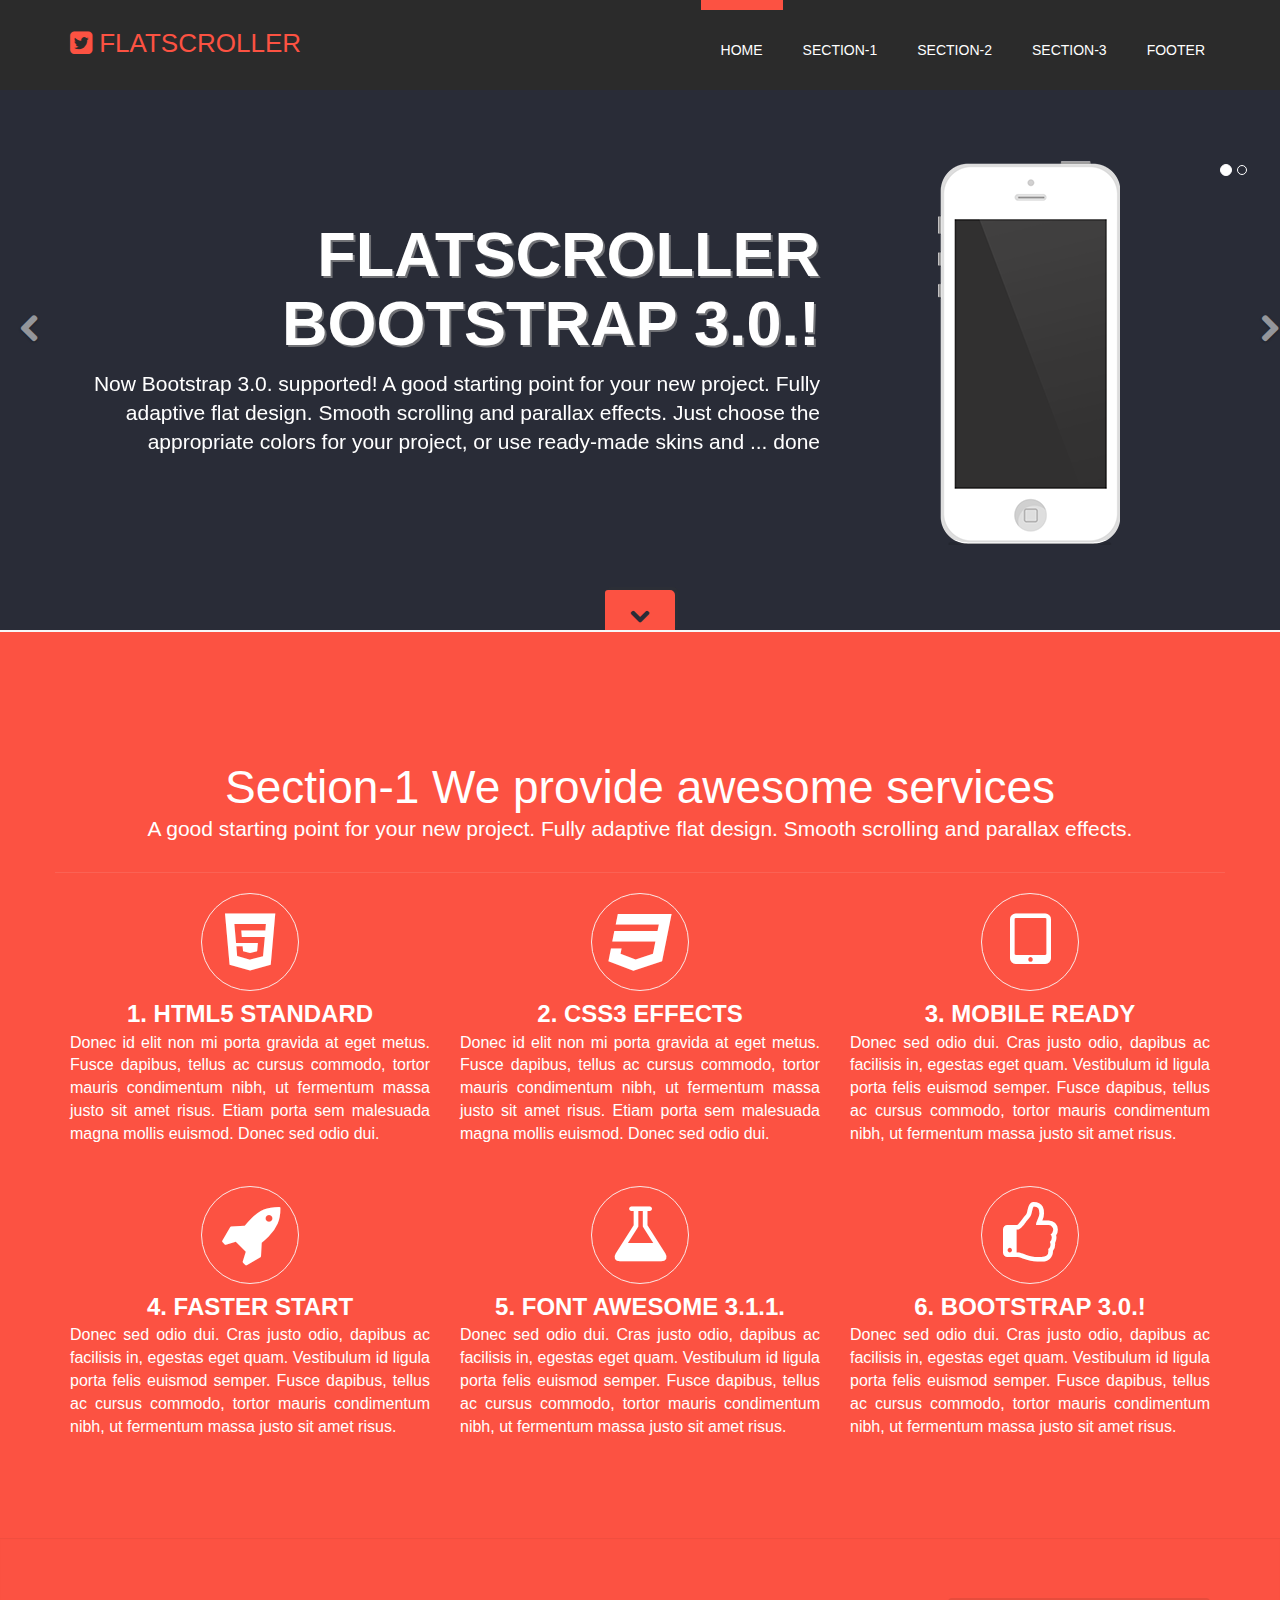
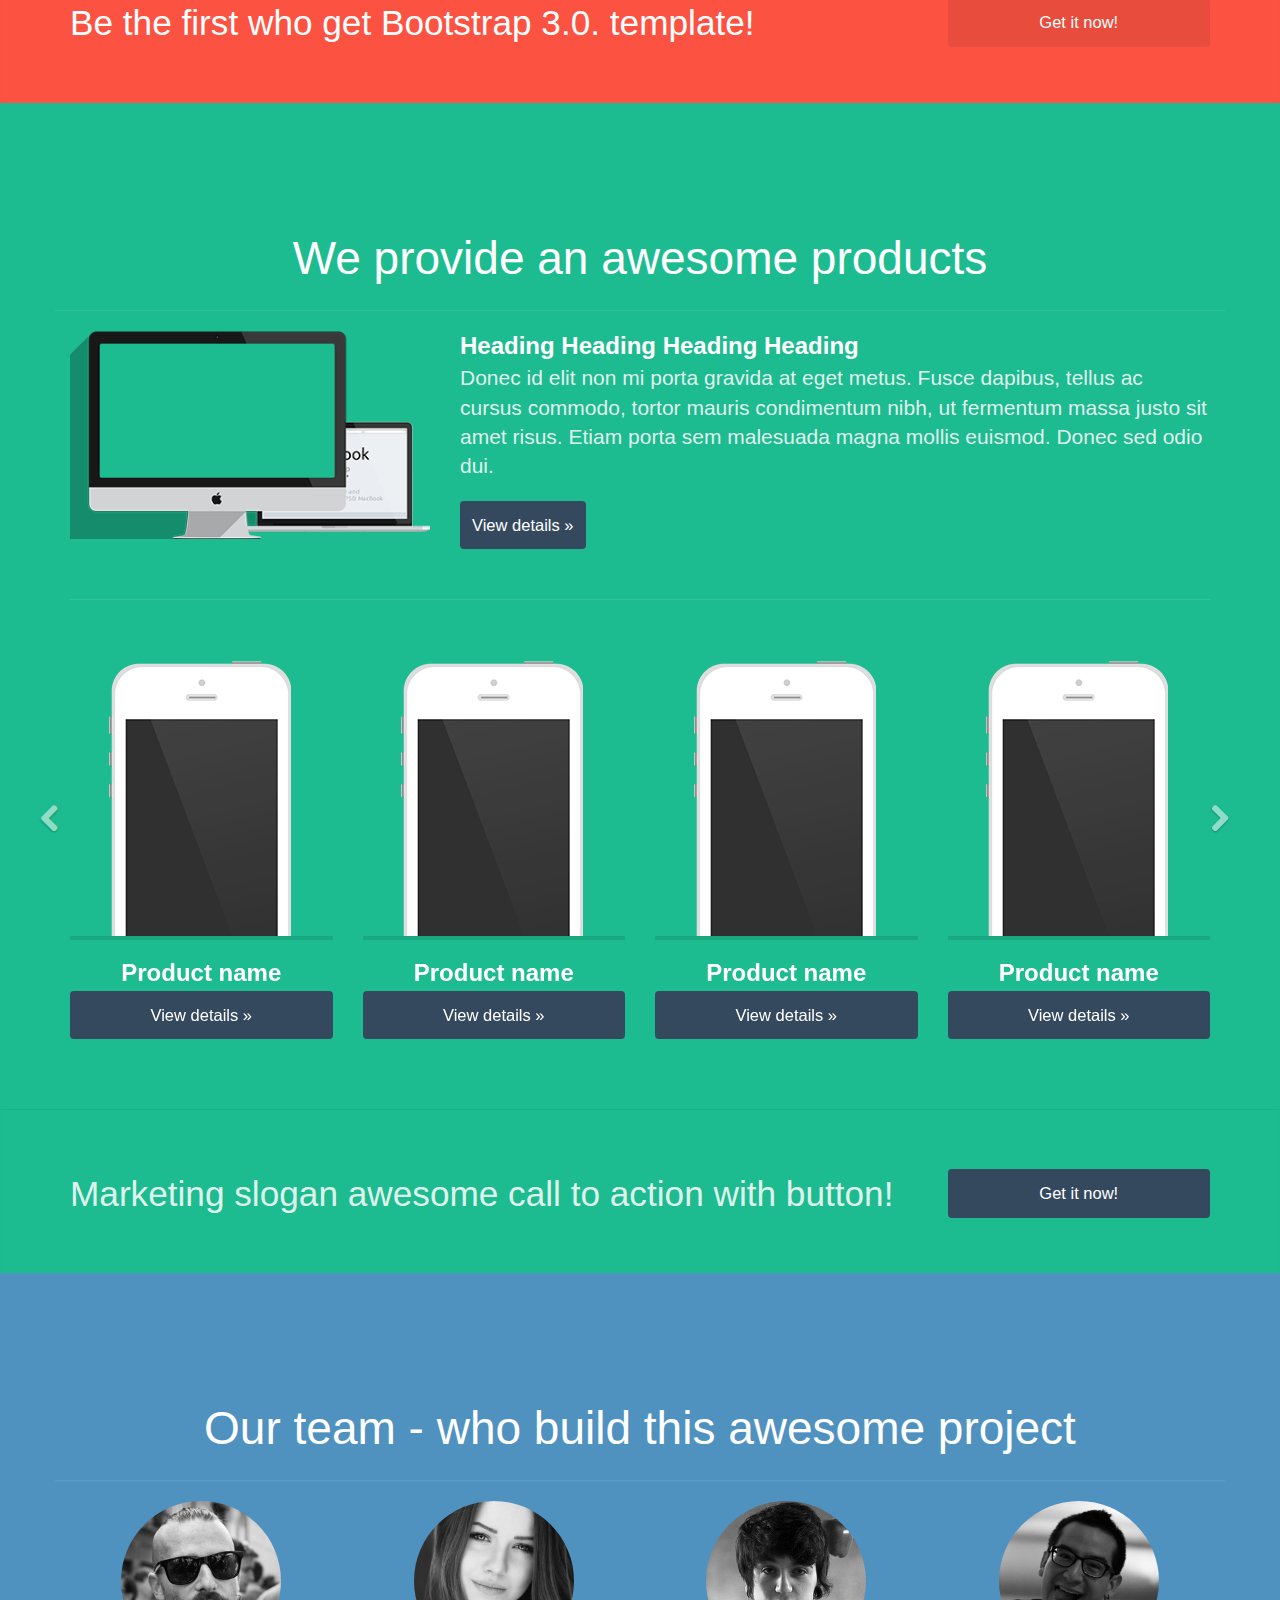
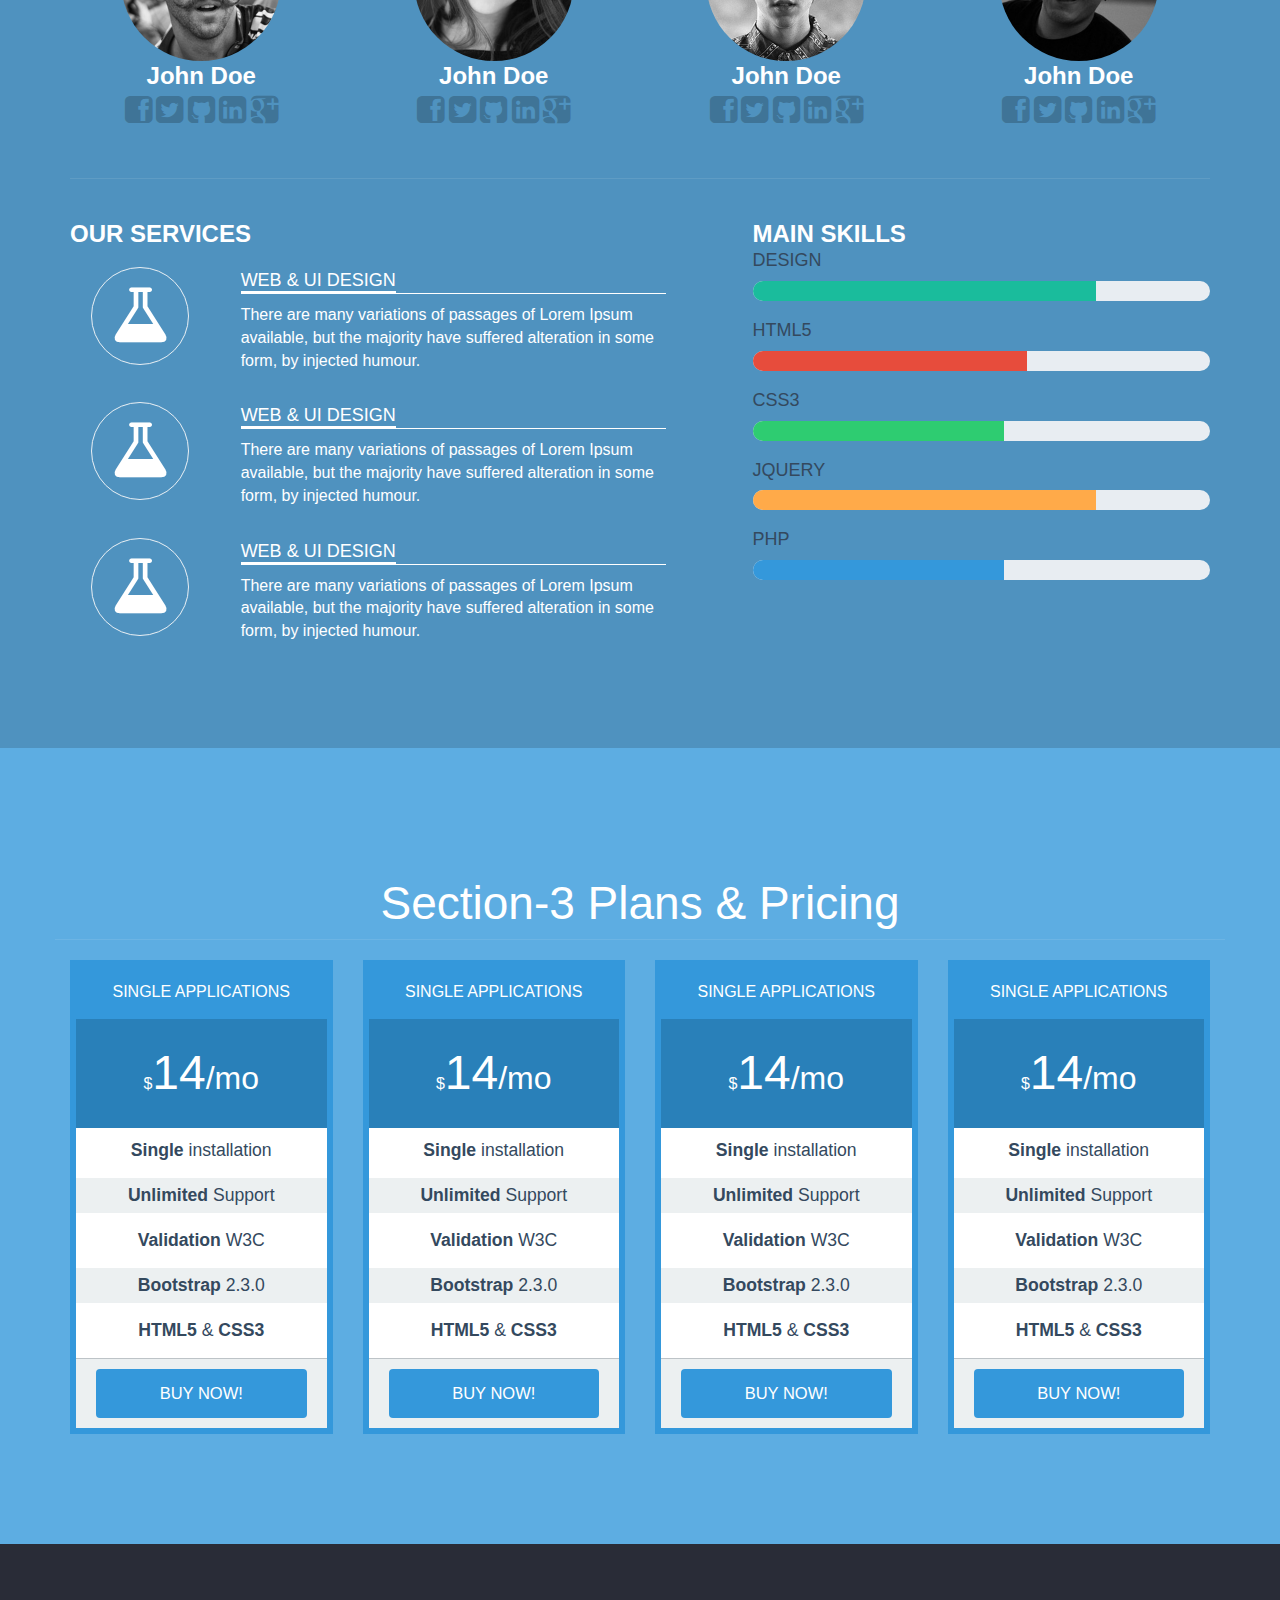
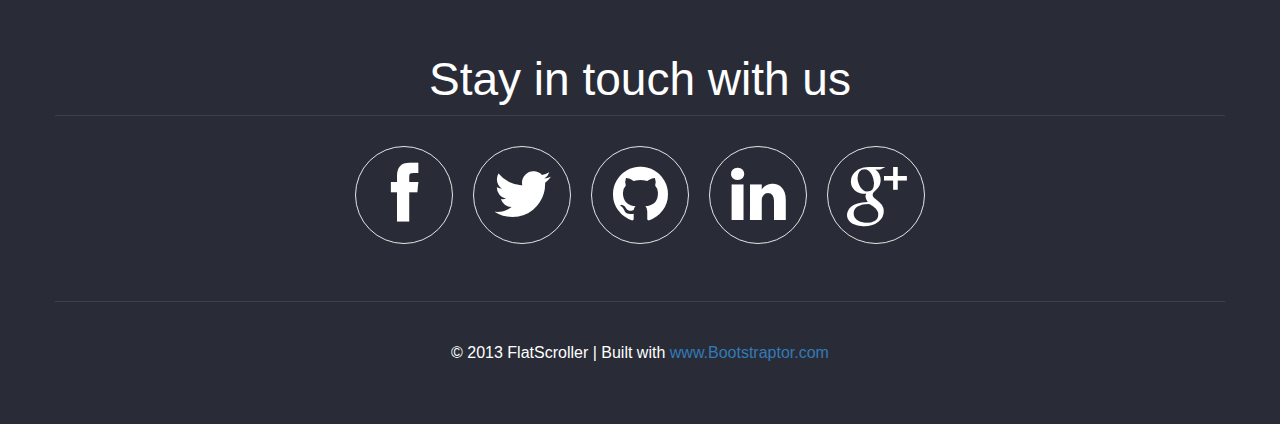
==== index.htm @ 0249b0fb "Initial commit, default FLATSCROLLER theme" ====
<!DOCTYPE html>

<html lang="en">
	<head>
	<meta http-equiv="Content-Type" content="text/html; charset=UTF-8">
    <meta charset="utf-8">
    <title>Base page scroller</title>
    <meta name="viewport" content="width=device-width, initial-scale=1.0">
    <meta name="description" content="">
    <meta name="author" content="">

    <!-- Le styles -->
<!-- Latest compiled and minified CSS BS 3.0. RC1-->
<link href="http://netdna.bootstrapcdn.com/bootstrap/3.0.0/css/bootstrap.min.css" rel="stylesheet">
<link href="assets/css/pricing.css" rel="stylesheet">



<link href="assets/css/font-awesome.min.css" rel="stylesheet"> 
<!--[if lt IE 7]>
	<link href="assets/css/font-awesome-ie7.min.css" rel="stylesheet">
	<![endif]-->
    <!-- Fav and touch icons -->

<link href="assets/css/style.css" rel="stylesheet">

<!-- Le HTML5 shim, for IE6-8 support of HTML5 elements -->
<!--[if lt IE 9]>
      <script src="http://html5shim.googlecode.com/svn/trunk/html5.js" type="text/javascript"></script>
    <![endif]-->
<!-- Le fav and touch icons -->
<link rel="shortcut icon" href="assets/ico/favicon.ico">
<link rel="apple-touch-icon-precomposed" sizes="144x144" href="assets/ico/apple-touch-icon-144-precomposed.png">
<link rel="apple-touch-icon-precomposed" sizes="114x114" href="assets/ico/apple-touch-icon-114-precomposed.png">
<link rel="apple-touch-icon-precomposed" sizes="72x72" href="assets/ico/apple-touch-icon-72-precomposed.png">
<link rel="apple-touch-icon-precomposed" href="assets/ico/apple-touch-icon-57-precomposed.png">

  <body data-spy="scroll" data-target=".top-spy">
   
   <!-- NAV-->
   <nav id="topnav" class="navbar navbar-default navbar-fixed-top" role="navigation">
   <div class="container">
  <!-- Brand and toggle get grouped for better mobile display -->
  <div class="navbar-header">
    <button type="button" class="navbar-toggle" data-toggle="collapse" data-target=".navbar-ex1-collapse">
      <span class="sr-only">Toggle navigation</span>
      <span class="icon-bar"></span>
      <span class="icon-bar"></span>
      <span class="icon-bar"></span>
    </button>
      <a class="navbar-brand" href="#head-top"><i class="icon-twitter-sign icon-x3"></i> FLATSCROLLER</a>
  </div>

  <!-- Collect the nav links, forms, and other content for toggling -->
  <div class="collapse navbar-collapse navbar-ex1-collapse top-spy">
    <ul class="nav navbar-nav navbar-right">
         <li class="active"><a href="#head-top">Home</a></li>
				  <li><a href="#Section-1">Section-1</a></li>
				  <li><a href="#Section-2">Section-2</a></li>
				  <li><a href="#Section-3">Section-3</a></li>
				  <li><a href="#foot-sec">Footer</a></li>
    </ul>
  </div><!-- /.navbar-collapse -->
  </div> <!-- /.container -->
</nav>
	<!-- /NAV -->
<!-- HEADER --> 
 <header id="head-top">
      <!-- Main hero unit for a primary marketing message or call to action -->
      <div class="jumbotron">
	
		<div id="myCarousel" class="carousel slide">
  <ol class="carousel-indicators">
    <li data-target="#myCarousel" data-slide-to="0" class="active"></li>
    <li data-target="#myCarousel" data-slide-to="1"></li>
    
  </ol>
 <div class="container">
  <!-- Carousel items -->
  <div class="carousel-inner">	
    <div class="active item"> 
		
			<div class="row">
				<div class="text-right col-xs-12 col-sm-6 col-md-8 col-lg-8" style="padding-top:40px; ">
					<h1 class="">FLATSCROLLER Bootstrap 3.0.!</h1>
					<p class="lead">
						Now Bootstrap 3.0. supported! A good starting point for your new project. Fully adaptive flat design. Smooth scrolling and parallax effects. Just choose the appropriate colors for your project, or use ready-made skins and ... done
					</p>

				</div>
				<div class="text-center col-xs-12 col-sm-6 col-md-4 col-lg-4">
					<img  src="images/flatphone.png" alt="">
				</div>
			</div>
	</div>
    <div class="item">
				<div class="row">
					<div class="text-center col-xs-12 col-sm-6 col-md-4 col-lg-4">
						<img  src="images/flatphone.png" alt="">
					</div>
					<div class="col-xs-12 col-sm-6 col-md-8 col-lg-8" style="padding-top:40px; ">
						<h1 class="">FLATSCROLLER Bootstrap 3.0.!</h1>
						<p class="lead">
							Now Bootstrap 3.0. supported! Here goes marketing paragraph. A good starting point for your new project. Fully adaptive flat design. Smooth scrolling and parallax effects. Just choose the appropriate colors for your project, or use ready-made skins and ... done
						</p>

					</div>
					
				</div>
			
		</div>
   	</div>
 </div>
  <!-- Carousel nav -->
  <a class="carousel-control left" href="#myCarousel" data-slide="prev"><i class="icon-chevron-left"></i></a>
  <a class="carousel-control right" href="#myCarousel" data-slide="next"><i class="icon-chevron-right"></i></a>

			
		</div>
      </div>
	  
	  <!-- GO BTN WRAPPER-->
	  <div class="gobtnwrapper">
		<a class="gobtn" href="#Section-1"><i class="icon-chevron-down icon-large"></i></a>
	  </div>
	  <!-- /GO BTN WRAPPER-->
	</header>
<!-- / HEADER -->


<!--  SECTION-1 -->  
<section id="Section-1">
	<div class="container">
    <!-- Example row of columns -->
    <div class="row">
		<div class="page-header text-center col-xs-12 col-sm-12 col-md-12 col-lg-12">
			<h3>Section-1 We provide awesome services</h3>
			<p class="lead">
				A good starting point for your new project. Fully adaptive flat design. Smooth scrolling and parallax effects. 
			</p>
		</div> 
	</div>	
	
	<div class="row">
        <div class="text-center box col-xs-12 col-sm-6 col-md-4 col-lg-4">
		<div class="circ-wrap">
			<i class="icon-html5 icon-4x"></i>
		</div>
          <h3>1. HTML5 STANDARD </h3>
          <p class="justify">Donec id elit non mi porta gravida at eget metus. Fusce dapibus, tellus ac cursus commodo, tortor mauris condimentum nibh, ut fermentum massa justo sit amet risus. Etiam porta sem malesuada magna mollis euismod. Donec sed odio dui. </p>
         
        </div>
        <div class="text-center box col-xs-12 col-sm-6 col-md-4 col-lg-4">
			<div class="circ-wrap">
			<i class="icon-css3 icon-4x"></i>
			</div>
          <h3>2. CSS3 EFFECTS</h3>
          <p class="justify">Donec id elit non mi porta gravida at eget metus. Fusce dapibus, tellus ac cursus commodo, tortor mauris condimentum nibh, ut fermentum massa justo sit amet risus. Etiam porta sem malesuada magna mollis euismod. Donec sed odio dui. </p>
         
       </div>
        <div class="text-center box col-xs-12 col-sm-6 col-md-4 col-lg-4">
		<div class="circ-wrap">
			<i class="icon-tablet icon-4x"></i>
			</div>
          <h3>3. MOBILE READY</h3>
          <p class="justify">Donec sed odio dui. Cras justo odio, dapibus ac facilisis in, egestas eget quam. Vestibulum id ligula porta felis euismod semper. Fusce dapibus, tellus ac cursus commodo, tortor mauris condimentum nibh, ut fermentum massa justo sit amet risus.</p>
        
        </div>
	
		<div class="text-center box col-xs-12 col-sm-6 col-md-4 col-lg-4">
		<div class="circ-wrap">
			<i class="icon-rocket icon-4x"></i>
			</div>
          <h3>4. FASTER START</h3>
          <p class="justify">Donec sed odio dui. Cras justo odio, dapibus ac facilisis in, egestas eget quam. Vestibulum id ligula porta felis euismod semper. Fusce dapibus, tellus ac cursus commodo, tortor mauris condimentum nibh, ut fermentum massa justo sit amet risus.</p>
        
        </div>
		<div class="text-center box col-xs-12 col-sm-6 col-md-4 col-lg-4">
		<div class="circ-wrap">
			<i class="icon-beaker icon-4x"></i>
			</div>
          <h3>5. FONT AWESOME 3.1.1.</h3>
          <p class="justify">Donec sed odio dui. Cras justo odio, dapibus ac facilisis in, egestas eget quam. Vestibulum id ligula porta felis euismod semper. Fusce dapibus, tellus ac cursus commodo, tortor mauris condimentum nibh, ut fermentum massa justo sit amet risus.</p>
        
        </div>
		<div class="text-center box col-xs-12 col-sm-6 col-md-4 col-lg-4">
		<div class="circ-wrap">
			<i class="icon-thumbs-up icon-4x"></i>
			</div>
          <h3>6. BOOTSTRAP 3.0.!</h3>
          <p class="justify">Donec sed odio dui. Cras justo odio, dapibus ac facilisis in, egestas eget quam. Vestibulum id ligula porta felis euismod semper. Fusce dapibus, tellus ac cursus commodo, tortor mauris condimentum nibh, ut fermentum massa justo sit amet risus.</p>
        
        </div>
	</div>
	
	</div><!-- / CONTAINER-->
	<div class="well">
		<div class="container">
			<div class="row">
				<div class="col-xs-12 col-sm-9 col-md-9 col-lg-9">
					<p class="lead">
						Be the first who get Bootstrap 3.0. template!
					</p>
					
				</div>
				<div class="text-left col-xs-12 col-sm-3 col-md-3 col-lg-3">
					<a class="btn btn-large btn-block btn-danger" href="http://www.bootstraptor.com">Get it now!</a>
				</div>
			</div>
		</div>
	</div>
</section>

<!-- / SECTION-1 -->

<!-- SECTION-2 -->
<section id="Section-2">
	<div class="container">

   <div class="row">
		<div class="page-header text-center col-xs-12 col-sm-12 col-md-12 col-lg-12">
			<h3>We provide an awesome products</h3>
			<p class="lead">
		</p></div> 
	</div>	
	
      <!-- Example row of columns -->
      <div class="row">
        <div class="text-center col-xs-12 col-sm-6 col-md-4 col-lg-4">
         	<a href="#"><img class="img-responsive" src="images/iMac.png"></a> 
        </div>
		
        <div class="col-xs-12 col-sm-6 col-md-8 col-lg-8">
          <h3>Heading Heading Heading Heading</h3>
          <p class="lead">Donec id elit non mi porta gravida at eget metus. Fusce dapibus, tellus ac cursus commodo, tortor mauris condimentum nibh, ut fermentum massa justo sit amet risus. Etiam porta sem malesuada magna mollis euismod. Donec sed odio dui. </p>
		  <p><a class="btn btn-large btn-default" href="http://www.bootstraptor.com">View details »</a></p>
       </div>
	   
      </div>
	  <hr>
	  <!-- Example row of columns -->
      
<div id="myCarousel2" class="carousel slide">
  <!-- Carousel items -->
  <div class="carousel-inner">
  
  <div class="item active">
  <div class="row text-center">
		<!-- ITEM-->
        <div class="col-xs-6 col-sm-6 col-md-3 col-lg-3">
			<div class="thumbnail product-item">
				<a href="#"><img  src="images/flatphone.png" alt=""></a>
			</div>
			<h3>Product name</h3>
			<p><a class="btn btn-large btn-block btn-default" href="http://www.bootstraptor.com">View details »</a></p>	
        </div>
		<!-- ITEM-->
		
		<!-- ITEM-->
        <div class="col-xs-6 col-sm-6 col-md-3 col-lg-3">
			<div class="thumbnail product-item">
				<a href="#"><img  src="images/flatphone.png" alt=""></a>
			</div>
			<h3>Product name</h3>
			<p><a class="btn btn-large btn-block btn-default" href="http://www.bootstraptor.com">View details »</a></p>	
        </div>
		<!-- ITEM-->
		
		<!-- ITEM-->
        <div class="col-xs-6 col-sm-6 col-md-3 col-lg-3">
			<div class="thumbnail product-item">
				<a href="#"><img  src="images/flatphone.png" alt=""></a>
			</div>
			<h3>Product name</h3>
			<p><a class="btn btn-large btn-block btn-default" href="http://www.bootstraptor.com">View details »</a></p>	
        </div>
		<!-- ITEM-->
		
		<!-- ITEM-->
        <div class="col-xs-6 col-sm-6 col-md-3 col-lg-3">
			<div class="thumbnail product-item">
				<a href="#"><img src="images/flatphone.png" alt="" ></a>
			</div>
			<h3>Product name</h3>
			<p><a class="btn btn-large btn-block btn-default" href="http://www.bootstraptor.com">View details »</a></p>	
        </div>
		<!-- ITEM-->
	</div>
	</div>
	
	<div class="item">
	<div class="row text-center">
		<!-- ITEM-->
        <div class="col-xs-6 col-sm-6 col-md-3 col-lg-3">
			<div class="thumbnail product-item">
				<a href="#"><img src="images/flatphone.png" alt="" ></a>
			</div>
			<h3>Product name</h3>
			<p><a class="btn btn-large btn-block btn-default" href="http://www.bootstraptor.com">View details »</a></p>	
        </div>
		<!-- ITEM-->
		
		<!-- ITEM-->
        <div class="col-xs-6 col-sm-6 col-md-3 col-lg-3">
			<div class="thumbnail product-item">
				<a href="#"><img src="images/flatphone.png" alt="" ></a>
			</div>
			<h3>Product name</h3>
			<p><a class="btn btn-large btn-block btn-default" href="http://www.bootstraptor.com">View details »</a></p>	
        </div>
		<!-- ITEM-->
		
		<!-- ITEM-->
        <div class="col-xs-6 col-sm-6 col-md-3 col-lg-3">
			<div class="thumbnail product-item">
				<a href="#"><img src="images/flatphone.png" alt=""></a>
			</div>
			<h3>Product name</h3>
			<p><a class="btn btn-large btn-block btn-default" href="http://www.bootstraptor.com">View details »</a></p>	
        </div>
		<!-- ITEM-->
		
		<!-- ITEM-->
        <div class="col-xs-6 col-sm-6 col-md-3 col-lg-3">
			<div class="thumbnail product-item">
				<a href="#"><img src="images/flatphone.png" alt=""></a>
			</div>
			<h3>Product name</h3>
			<p><a class="btn btn-large btn-block btn-default" href="http://www.bootstraptor.com">View details »</a></p>	
        </div>
		<!-- ITEM-->
	</div>
	</div>
</div><!-- /INNER-->  
	    <!-- Carousel nav -->
  <a class="carousel-control left" href="#myCarousel2" data-slide="prev"><i class="icon-chevron-left"></i></a>
  <a class="carousel-control right" href="#myCarousel2" data-slide="next"><i class="icon-chevron-right"></i></a>	
</div><!-- CAROUSEL-->
</div>
	  
	<!-- / CONTAINER-->
	<div class="well">
		<div class="container">
			<div class="row">
				<div class="col-xs-12 col-sm-9 col-md-9 col-lg-9">
					<p class="lead">
						Marketing slogan awesome call to action with button!
					</p>
					
				</div>
				<div class="text-left col-xs-12 col-sm-3 col-md-3 col-lg-3">
					<a class="btn btn-large btn-block btn-default" href="http://www.bootstraptor.com">Get it now!</a>
				</div>
			</div>
		</div>
	</div>

 </section> 
 <!-- / SECTION-2 -->

<!-- / SECTION-3 --> 
<section id="Section-3">
	<div class="container">
		<div class="row">
			<div class="page-header text-center col-sm-12 col-lg-12">
				<h3>Our team - who build this awesome project</h3>
				<p class="lead">
			</p></div> 
		</div>	
 
		<div class="row text-center">
			<div class="col-xs-6 col-sm-6 col-md-3 col-lg-3">
				<a href="#"><img src="images/avaone.jpg" width="160" height="160" class="img-circle"></a>
				<h3>John Doe</h3>
			  <p class="text-center social-contacts"> <a href="#"><i class="icon-facebook-sign icon-2x"></i></a> <a href="#"><i class="icon-twitter-sign icon-2x"></i></a> <a href="#"><i class="icon-github-sign icon-2x"></i></a> <a href="#"><i class="icon-linkedin-sign icon-2x"></i></a> <a href="#"><i class="icon-google-plus-sign icon-2x"></i></a></p>
			</div>
			<div class="col-xs-6 col-sm-6 col-md-3 col-lg-3">
				<a href="#"><img src="images/avatwo.jpg" width="160" height="160" class="img-circle"></a>
				<h3>John Doe</h3>
			  <p class="text-center social-contacts"> <a href="#"><i class="icon-facebook-sign icon-2x"></i></a> <a href="#"><i class="icon-twitter-sign icon-2x"></i></a> <a href="#"><i class="icon-github-sign icon-2x"></i></a> <a href="#"><i class="icon-linkedin-sign icon-2x"></i></a> <a href="#"><i class="icon-google-plus-sign icon-2x"></i></a></p>
			</div>
			<div class="col-xs-6 col-sm-6 col-md-3 col-lg-3">
				<a href="#"><img src="images/avathree.jpg" width="160" height="160" class="img-circle"></a>
				<h3>John Doe</h3>
			  <p class="text-center social-contacts"> <a href="#"><i class="icon-facebook-sign icon-2x"></i></a> <a href="#"><i class="icon-twitter-sign icon-2x"></i></a> <a href="#"><i class="icon-github-sign icon-2x"></i></a> <a href="#"><i class="icon-linkedin-sign icon-2x"></i></a> <a href="#"><i class="icon-google-plus-sign icon-2x"></i></a></p>
			</div>
			<div class="col-xs-6 col-sm-6 col-md-3 col-lg-3">
				<a href="#"><img src="images/avafour.jpg" width="160" height="160" class="img-circle"></a>
				<h3>John Doe</h3>
			  <p class="text-center social-contacts"> <a href="#"><i class="icon-facebook-sign icon-2x"></i></a> <a href="#"><i class="icon-twitter-sign icon-2x"></i></a> <a href="#"><i class="icon-github-sign icon-2x"></i></a> <a href="#"><i class="icon-linkedin-sign icon-2x"></i></a> <a href="#"><i class="icon-google-plus-sign icon-2x"></i></a></p>
			</div>
			
		</div>
		<hr>
		
<div class="row">
<!-- SERVICE SIDE-->
<div class="col-xs-12 col-sm-8 col-md-7 col-lg-7 col-lg-7">
	<!-- INNER ROW-->
	
	<h3 class="main-color">OUR SERVICES</h3>
		
	<!-- SERVICE ITEM-->
	<div class="about-box row">
		<div class="col-xs-3 col-sm-3 col-md-3 col-lg-3">
			<div class="circ-wrap">
				<i class="icon-beaker icon-4x"></i>
			</div>
		</div>
		<div class="col-xs-8 col-sm-8 col-md-8 col-lg-8">		
			<h4><span>WEB &amp; UI DESIGN</span></h4>
			
			<p class="">
			There are many variations of passages of Lorem Ipsum available, but the majority have suffered alteration in some form, by injected humour.
			</p>
		</div>
	</div>
	<!--/ SERVICE ITEM-->

		<!-- SERVICE ITEM-->
	<div class="about-box row">
		<div class="col-xs-3 col-sm-3 col-md-3 col-lg-3">
			<div class="circ-wrap">
				<i class="icon-beaker icon-4x"></i>
			</div>
		</div>
		<div class="col-xs-8 col-sm-8 col-md-8 col-lg-8">		
			<h4><span>WEB &amp; UI DESIGN</span></h4>
			
			<p class="">
			There are many variations of passages of Lorem Ipsum available, but the majority have suffered alteration in some form, by injected humour.
			</p>
		</div>
	</div>
	<!--/ SERVICE ITEM-->
	
		<!-- SERVICE ITEM-->
	<div class="about-box row">
		<div class="col-xs-3 col-sm-3 col-md-3 col-lg-3">
			<div class="circ-wrap">
				<i class="icon-beaker icon-4x"></i>
			</div>
		</div>
		<div class="col-xs-8 col-sm-8 col-md-8 col-lg-8">		
			<h4><span>WEB &amp; UI DESIGN</span></h4>
			
			<p class="">
			There are many variations of passages of Lorem Ipsum available, but the majority have suffered alteration in some form, by injected humour.
			</p>
		</div>
	</div>
	<!--/ SERVICE ITEM-->

</div><!--/COL7-->

<!-- SKILLS BAR SIDE-->
<div class="col-xs-12 col-sm-4 col-md-5 col-lg-5">
	
	<h3 class="main-color">MAIN SKILLS</h3>
	<!-- BAR ITEM-->
	<h4>DESIGN</h4>
		<div class="progress">
            <div class="bar" style="width: 75%;"></div>
        </div>
	<!--/ BAR ITEM-->
		
	<!-- BAR ITEM-->
	<h4>HTML5</h4>
		<div class="progress">
            <div class="bar bar-danger" style="width: 60%;"></div>
        </div>
	<!--/ BAR ITEM-->
		
	<!-- BAR ITEM-->
	<h4>CSS3</h4>
		<div class="progress">
            <div class="bar bar-success" style="width: 55%;"></div>
        </div>
	<!--/ BAR ITEM-->
		
	<!-- BAR ITEM-->
		<h4>JQUERY</h4>
		<div class="progress">
            <div class="bar bar-warning" style="width: 75%;"></div>
        </div>
	<!--/ BAR ITEM-->
		
	<!-- BAR ITEM-->
		<h4>PHP</h4>
		<div class="progress">
            <div class="bar bar-info" style="width: 55%;"></div>
        </div>
	<!-- / BAR ITEM-->
	
	</div>
<!--/ SKILLS BAR SIDE-->
</div>
</div><!-- /CONTAINER-->
</section>
<!-- / SECTION-3 --> 
 
 <!-- SECTION-4 -->
<section id="Section-4">
<div class="container">
   <div class="row">
		<div class="page-header text-center col-sm-12 col-lg-12">
			<h3>Section-3 Plans &amp; Pricing</h3>
		</div> 
	</div>	
	
  
	  
	  <div class="row">
	  
		<!--  STANDART PRICE ITEM  -->
			<div class="col-xs-12 col-sm-6 col-md-3 col-lg-3">
				<div class="pricing-table blue"><!-- BODY BOX-->
					<div class="pricing-table-header"><!-- HEADER BOX-->
						<span class="heading">Single applications</span>
						<span class="price-value">$<span>14</span><span class="mo">/mo</span></span>		   
					</div><!--/ BODY BOX-->
						
				<div class="pricing-table-space"></div><!-- CONTENT BOX-->
				<div class="pricing-table-features">
					<p> <strong>Single</strong> installation</p>
					<p><strong> Unlimited </strong> Support</p>
					<p><strong>Validation</strong> W3C</p>
					<p><strong>Bootstrap</strong> 2.3.0</p>
					<p><strong>HTML5</strong> &amp; <strong> CSS3</strong></p>
				</div><!-- /  CONTENT BOX-->
						
					<div class="pricing-table-sign-up"><!-- BUTTON BOX-->
						<a href="#" class="btn btn-large btn-block btn-info">BUY NOW!</a>
					</div><!-- BUTTON BOX-->
						
				</div><!--/ BODY BOX-->
			</div><!--  COL3  -->
			<!--  STANDART PRICE ITEM  -->
			<!--  STANDART PRICE ITEM  -->
			<div class="col-xs-12 col-sm-6 col-md-3 col-lg-3">
				<div class="pricing-table blue"><!-- BODY BOX-->
					<div class="pricing-table-header"><!-- HEADER BOX-->
									
						<span class="heading">Single applications</span>
						<span class="price-value">$<span>14</span><span class="mo">/mo</span></span>
								   
					</div><!--/ BODY BOX-->
						
				<div class="pricing-table-space"></div><!-- CONTENT BOX-->
				<div class="pricing-table-features">
					<p> <strong>Single</strong> installation</p>
					<p><strong> Unlimited </strong> Support</p>
					<p><strong>Validation</strong> W3C</p>
					<p><strong>Bootstrap</strong> 2.3.0</p>
					<p><strong>HTML5</strong> &amp; <strong> CSS3</strong></p>
				</div><!-- /  CONTENT BOX-->
						
				<div class="pricing-table-sign-up"><!-- BUTTON BOX-->
					<a href="#" class="btn btn-large btn-block btn-info">BUY NOW!</a>
				</div><!-- BUTTON BOX-->
						
				</div><!--/ BODY BOX-->
			</div><!--  COL3  -->
			<!--  STANDART PRICE ITEM  -->
			<!--  STANDART PRICE ITEM  -->
			<div class="col-xs-12 col-sm-6 col-md-3 col-lg-3">
			<div class="pricing-table blue"><!-- BODY BOX-->
				<div class="pricing-table-header"><!-- HEADER BOX-->
								
					<span class="heading">Single applications</span>
					<span class="price-value">$<span>14</span><span class="mo">/mo</span></span>
							   
				</div><!--/ BODY BOX-->
						
				<div class="pricing-table-space"></div><!-- CONTENT BOX-->
				<div class="pricing-table-features">
					<p> <strong>Single</strong> installation</p>
					<p><strong> Unlimited </strong> Support</p>
					<p><strong>Validation</strong> W3C</p>
					<p><strong>Bootstrap</strong> 2.3.0</p>
					<p><strong>HTML5</strong> &amp; <strong> CSS3</strong></p>
				</div><!-- /  CONTENT BOX-->
						
				<div class="pricing-table-sign-up"><!-- BUTTON BOX-->
					<a href="#" class="btn btn-large btn-block btn-info">BUY NOW!</a>
				</div><!-- BUTTON BOX-->
					
			</div><!--/ BODY BOX-->
			</div><!--  COL3  -->
			<!--  STANDART PRICE ITEM  -->
			
			<!--  STANDART PRICE ITEM  -->
			<div class="col-xs-12 col-sm-6 col-md-3 col-lg-3">
			<div class="pricing-table blue"><!-- BODY BOX-->
			<div class="pricing-table-header"><!-- HEADER BOX-->
							
			<span class="heading">Single applications</span>
			<span class="price-value">$<span>14</span><span class="mo">/mo</span></span>
						   
			</div><!--/ BODY BOX-->
					
			<div class="pricing-table-space"></div><!-- CONTENT BOX-->
			<div class="pricing-table-features">
			<p> <strong>Single</strong> installation</p>
			<p><strong> Unlimited </strong> Support</p>
			<p><strong>Validation</strong> W3C</p>
			<p><strong>Bootstrap</strong> 2.3.0</p>
			<p><strong>HTML5</strong> &amp; <strong> CSS3</strong></p>
			</div><!-- /  CONTENT BOX-->
					
			<div class="pricing-table-sign-up"><!-- BUTTON BOX-->
			<a href="#" class="btn btn-large btn-block btn-info">BUY NOW!</a>
			</div><!-- BUTTON BOX-->
					
			</div><!--/ BODY BOX-->
			</div><!--  COL3  -->
			<!--  STANDART PRICE ITEM  -->
	  </div>
	</div><!-- / CONTAINER-->
</section> 
 <!-- / SECTION-4 -->
 

      
<!-- FOOTER -->
<footer id="foot-sec">
	<div class="container">

			
			<div class="row">
				<div class="page-header text-center col-sm-12 col-lg-12">
					<h3 class="">Stay in touch with us</h3>
					
				</div>
				<hr>
			</div>
			<div class="row">
				<div class="col-12 col-lg-12 text-center">
					<div style="display:inline-block">
						<div class="circ-wrap">
							<a href="http://www.bootstraptor.com"><i class="icon-facebook icon-4x"></i></a>
						</div>
						<div class="circ-wrap">
							<a href="http://www.bootstraptor.com"><i class="icon-twitter icon-4x"></i></a>
						</div>					
						<div class="circ-wrap">
							<a href="http://www.bootstraptor.com"><i class="icon-github icon-4x"></i></a>
						</div>					
						<div class="circ-wrap">
							<a href="http://www.bootstraptor.com"><i class="icon-linkedin icon-4x"></i></a>
						</div>					
						
						<div class="circ-wrap">
							<a href="http://www.bootstraptor.com"><i class="icon-google-plus icon-4x"></i></a>
						</div>
					</div>
				</div>
			</div>
			
			<div class="row">
			<hr>
				<div class="text-center col-sm-12 col-lg-12">
						<p>© 2013 FlatScroller | Built with <a href="http://www.bootstraptor.com">www.Bootstraptor.com</a></p>
				</div>
			</div>
	</div>
</footer>
<!-- / FOOTER -->
   

    <!-- Le javascript
    ================================================== -->
    <!-- Placed at the end of the document so the pages load faster -->
    <script src="assets/js/jquery.js" type="text/javascript"></script> 
<!-- Latest compiled and minified JavaScript -->
<script src="http://netdna.bootstrapcdn.com/bootstrap/3.0.0/js/bootstrap.min.js"></script>


<script src="assets/js/jquery.parallax-1.1.3.js" type="text/javascript" ></script>
<script src="assets/js/jquery.localscroll-1.2.7-min.js" type="text/javascript" ></script>
<script src="assets/js/jquery.scrollTo-1.4.6-min.js" type="text/javascript" ></script>
<!-- PAGE CUSTOM SCROLLER -->
<script type="text/javascript" src="assets/js/jquery.nicescroll.min.js"></script>

<!-- SMOOTH SECTIONS SCROLL + PARALLAX PLUGIN -->
<script>
//http://www.ianlunn.co.uk/plugins/jquery-parallax/
jQuery(document).ready(function(){
	jQuery('#topnav').localScroll(3000);
	jQuery('.gobtnwrapper').localScroll(3000);
	
	//.parallax(xPosition, speedFactor, outerHeight) options:
	//xPosition - Horizontal position of the element
	//inertia - speed to move relative to vertical scroll. Example: 0.1 is one tenth the speed of scrolling, 2 is twice the speed of scrolling
	//outerHeight (true/false) - Whether or not jQuery should use it's outerHeight option to determine when a section is in the viewport
	jQuery('.well').parallax("50%", 0.1);
	//jQuery('#section-2').parallax("50%", 0.1);
	//jQuery('#section-3').parallax("50%", 0.1);

})
</script>

<!-- NICE Scroll plugin -->
<script>
//scroll bar custom
	jQuery(document).ready(
  function() {  
    jQuery("html").niceScroll({cursorcolor:"#ffffff"});
  }
);
</script>

<script>
//hide menu after click on mobile
jQuery('.navbar .nav > li > a').click(function(){
		jQuery('.navbar-collapse.navbar-ex1-collapse.in').removeClass('in').addClass('collapse').css('height', '0');

		});
</script>


<script>
	jQuery('.carousel').carousel({
  interval: 7000
})
</script>

</body>
</html>
---- assets/css/pricing.css ----
/*****************************************
Bootstrap responsive pricing tables v.1.0. 
http://www.sitediscount.ru
ArtLabs
2013
*****************************************/


/*********************** GLOBAL STYLES **********************/


* {
-moz-box-sizing: border-box;
-webkit-box-sizing: border-box;
box-sizing: border-box;
}

/**************************** PRICE BOX BODY **************************/
.pricing-table {

text-align:center;
font-weight:400;
border:6px solid #1ABC9C;
margin-bottom:30px;
background:#fff;

-webkit-transition: all 0.2s ease-in-out;
-moz-transition: all 0.2s ease-in-out;
-o-transition: all 0.2s ease-in-out;
-ms-transition: all 0.2s ease-in-out;
transition: all 0.2s ease-in-out;
}

.pricing-table:hover{
-moz-box-shadow: 0 2px 8px 0 rgba(0,0,0,.5);
-webkit-box-shadow: 0 2px 8px 0 rgba(0,0,0,.5);
box-shadow: 0 2px 8px 0 rgba(0,0,0,.5);
}



/******************************** ROUND CORENERS ************************/

.rounded{
	-webkit-border-radius: 7px;
	-moz-border-radius: 7px;
	border-radius: 7px;
}

/******************************** COLORS BODY *************************/
.pricing-table.green {

text-align:center;
font-weight:400;
border:6px solid #2ECC71;
}

.pricing-table.red {

text-align:center;
font-weight:400;
border:6px solid #E74C3C;
}

.pricing-table.orange {

text-align:center;
font-weight:400;
border:6px solid #F39C12;
}

.pricing-table.dark-blue {

text-align:center;
font-weight:400;
border:6px solid #34495E;
}

.pricing-table.blue {

text-align:center;
font-weight:400;
border:6px solid #3498DB;
}

/********************************** BOX CONTENT ************************/
.pricing-table-sign-up {
	border-top:1px solid #BDC3C7;
	padding:10px 20px;
	text-align:center;
	background:#ECF0F1;
}

.pricing-table-features p {
	
	padding:5px 20px;
	text-align:center;
}
.pricing-table-features p:nth-child(2n){
	background:#ECF0F1;
}

.pricing-table-features, .pricing-table-space{
	background:#fff;
}

.pricing-table p{
		padding:5px;
		margin-top:5px;
		font-size:110%;
		font-weight:400;
		background:#fff;
	}
	.pricing-table p strong{
		font-weight:600;
	}
	
	
/********************************* BOX HEADER ********************************/
	.pricing-table .pricing-table-header {
	color:#fff;
	background: #1ABC9C;
	padding:0px;
}

	.pricing-table-header .heading{
	display:inline-block;
	width:100%;
	padding:15px 0px;
	text-transform:uppercase;
	
}

/**************************** COLOR BOX HEDER ***************************/
	
	.pricing-table.orange .heading{
		background: #F39C12;
	}
	
	.pricing-table.green .heading{
		background: #2ECC71;
	}
	
	.pricing-table.red .heading{
	background: #E74C3C;
	}
	
	.pricing-table.dark-blue .heading{
	background: #34495E;
	}
	
	.pricing-table.blue .heading{
	background: #3498DB;
	}


.pricing-table .pricing-table-header .price-value{
	background: #16A085;

}

.pricing-table.red .pricing-table-header .price-value{
	background: #C0392B;

}

.pricing-table.orange .pricing-table-header .price-value{
	background: #D35400;

}
.pricing-table.green .pricing-table-header .price-value{
	background: #27AE60;

}

.pricing-table.dark-blue .pricing-table-header .price-value{
	background: #2C3E50;

}

.pricing-table.blue .pricing-table-header .price-value{
	background: #2980B9;

}

.pricing-table-header .price-value {
	display:inline-block;
	width:100%;
	padding:20px 0px;
	background: #1ABC9C;
}

.pricing-table-header .price-value span{
	font-size:300%;
}
.pricing-table-header .price-value span.mo{
	font-size:200%;
}

/****************************** HEADINGS AND BUTTONS STYLES**********************/
body{
	color:#34495E;
}
h1 {
  font-size: 32px;
  font-weight: 900; 
  text-transform:uppercase;
  }

h2 {
  font-size: 26px;
  font-weight: 700;
  margin-bottom: 2px; }

h3 {
  font-size: 24px;
  font-weight: 700;
  margin-bottom: 4px;
  margin-top: 2px; }

h4 {
  font-size: 18px;
  font-weight: 500;
  margin-top: 4px; }

h5 {
  font-size: 16px;
  font-weight: 500;
  text-transform: uppercase; }

h6 {
  font-size: 13px;
  font-weight: 500;
  text-transform: uppercase; }
  
 
/******************************* ALTERNATIVE BOOTSTRAP FLAT BUTTON STYLES **************************/

	.btn {
	  border: none;
	  background: #34495e;
	  color: white;
	  font-size: 16.5px;
	  text-decoration: none;
	  text-shadow: none;
	  -webkit-box-shadow: none;
	  -moz-box-shadow: none;
	  box-shadow: none;
	  -webkit-transition: 0.25s;
	  -moz-transition: 0.25s;
	  -o-transition: 0.25s;
	  transition: 0.25s;
	  -webkit-backface-visibility: hidden; 
	  
	  }
	  
  .btn:hover, .btn:focus {
    background-color: #4e6d8d;
    color: white;
    -webkit-transition: 0.25s;
    -moz-transition: 0.25s;
    -o-transition: 0.25s;
    transition: 0.25s;
    -webkit-backface-visibility: hidden; 
	}
	
  .btn:active, .btn.active {
    background-color: #2c3e50;
    color: rgba(255, 255, 255, 0.75);
    -webkit-box-shadow: none;
    -moz-box-shadow: none;
    box-shadow: none; 
	}
	
 
  .btn.btn-large {
    padding-bottom: 12px;
    padding-top: 13px; 
	
	}
  .btn.btn-primary {
    background-color: #1abc9c; 
	}
    .btn.btn-primary:hover, .btn.btn-primary:focus {
      background-color: #2fe2bf; 
	  }
    .btn.btn-primary:active, .btn.btn-primary.active {
      background-color: #16a085; 
	  }
	  
  .btn.btn-info {
    background-color: #3498db; 
	}
    .btn.btn-info:hover, .btn.btn-info:focus {
      background-color: #5dade2; 
	  }
    .btn.btn-info:active, .btn.btn-info.active {
      background-color: #2383c4; 
	  }
	  
  .btn.btn-danger {
    background-color: #e74c3c; 
	}
    .btn.btn-danger:hover, .btn.btn-danger:focus {
      background-color: #ec7063; 
	  }
    .btn.btn-danger:active, .btn.btn-danger.active {
      background-color: #dc2d1b; 
	  }
	  
  .btn.btn-success {
    background-color: #2ecc71; 
	}
    .btn.btn-success:hover, .btn.btn-success:focus {
      background-color: #55d98d; 
	  }
    .btn.btn-success:active, .btn.btn-success.active {
      background-color: #27ad60; 
	  }
	  
  .btn.btn-warning {
    background-color: #f1c40f; 
	}
    .btn.btn-warning:hover, .btn.btn-warning:focus {
      background-color: #f4d03f; 
	  }
    .btn.btn-warning:active, .btn.btn-warning.active {
      background-color: #cea70c; 
	  }
	  
/************************************************************/
---- assets/css/style.css ----
/* global styles
===========================*/
      body {
        padding-top: 60px;
        padding-bottom: 0px;
		background:#F7F7F7;
		font-size:16px;
      }
	  
	  header{
		padding-top:50px;
	  }
	  section {
		position:relative;
		padding-top:70px;
		padding-bottom:80px;
		width:100%;
		min-width:100%;
		margin-top:-5px;
	  }
	  
	  .page-header{
		padding-top:20px;
	  }
	  
	  
	  	.justify{
		text-align:justify;
	}
	

	/* HEADER
	============================*/
	   
	  #head-top {
	  position:relative;
		background:#292C37;
		padding-top:0px;
		padding-bottom:0px;
		margin-top:-60px;
		display:inline-block;
		width:100%;
		height:100%;
		overflow:hidden;
		min-height:630px;
	  }
	  
	  #head-top .jumbotron{
		background:none;
		min-height:300px;
		color:#ffffff;
		-webkit-border-radius:0px;
		-moz-border-radius:0px;
		border-radius:0px;
		padding-top:160px;
	}
	#head-top .jumbotron h1{
	text-shadow: 2px 2px 0px rgba(150, 150, 150, 0.65);
	
	}
	
	.gobtnwrapper{
		position:absolute;
		bottom:0px;
		right:0px;
		left:0px;
		display:block;
		width:100%;
		height:40px;
		text-align:center;
	}
	.gobtn{
		display:inline-block;
		width:70px;
		height:40px;
		background:#fc5242;
		-webkit-box-sizing:border-box;
		-moz-box-sizing:border-box;
		box-sizing:border-box;
		-webkit-box-shadow: 3px -3px 0px rgba(50, 50, 50, 0.25);
		-moz-box-shadow:    3px -3px 0px rgba(50, 50, 50, 0.25);
		box-shadow:         3px -3px 0px rgba(50, 50, 50, 0.25);
		-moz-border-radius-topleft: 3px;
		-webkit-border-top-left-radius: 3px;
		 border-top-left-radius: 3px;
		-moz-border-radius-topright: 5px;
		-webkit-border-top-right-radius: 5px;
		border-top-right-radius: 5px;
		padding-top:15px;
		
	}
	.gobtn i{
		color:#292C37;
	}
	.gobtn:hover{
		opacity:0.9;
		text-decoration:none;
	}
	
	
	  /* SECTIONS
	  ===========================*/
	  
	#Section-1{
	background:#fc5242;
	color:#fff;
	}
	  
	  #Section-2{
		background:#1dbb90;
		color:#fff;
	  }
	  
	  .well{
		border:none;
		-webkit-border-radius: 0px;
		-moz-border-radius: 0px;
		border-radius: 0px;
	  }
	  #Section-1 .well{
		/*background-color:#34495e;*/
		background:url(../../images/bgredtwo.png) 0% 0% fixed repeat;
		color:#fff;
		margin-bottom:-100px;
		margin-top:60px;
		padding-top:60px;
		padding-bottom:60px;

	  }
	  .well .lead{
		font-size:220%;
	  }
	  #Section-2 .well{
		background:url(../../images/bgredtwo.png) 0% 0% fixed repeat;
		margin-bottom:-100px;
		margin-top:60px;
		padding-top:60px;
		padding-bottom:60px;
	  }
	  #Section-3{
		background:#4F92BF;
	  } 
	  #Section-3 h2,
	  #Section-3 h3{
		color:#fff;
		
	  }  
	  
	  #Section-4{
		background:#5dade2;
	  } 
	  #Section-4 h2,
	  #Section-4 h3{
		color:#fff;
		
	  }
	  
	hr{
		margin:40px 0px;
	}
	hr, 
	.page-header {
		border-color:rgba(250,250,250, 0.1)
	  }
	   
	  #Section-2 p{
		color:rgba(250,250,250, 0.9);
	  }
	  #Section-2 h3 {
		
	  }

	  .page-header h2,
	  .page-header h3{
		font-weight:100;
		font-size:46px;
		line-height:46px;
	  }
	  
	  .box{
		margin-bottom:30px;
	  }
	  .about-box {
		margin-bottom:20px;
		margin-top:20px;
		color:#fff;
	  }
	  
	  .about-box h3,
	  .about-box h4{
		border-bottom:1px solid #fff;
	  }
	  .about-box h3 span,
	  .about-box h4 span{
		border-bottom:2px solid #fff;
		display:inline-block;
	  }
	  
	  /* FOOTER
	  ================================*/
	    footer{
		display:inline-block;
		width:100%;
		min-width:100%;
		padding-top:50px;
		padding-bottom:50px;
		min-height:200px;
		background:#292C37;
		color:#fff;
	  }
	  
	  footer .circ-wrap{
		float:left;
		margin:10px;

		
	  }
	   footer .circ-wrap a{
			color:#fff;
	   }
	   
	   footer .circ-wrap a:hover{
			text-decoration:none;
	   }
	   
	  /* NAVIGATION 
	  =============================== */
	.navbar .nav > li > a {
		float: none;
		padding: 30px 20px 30px;
		color: #fff;
		text-decoration: none;
		text-shadow: none;
		font-size:14px;
		font-wight:bold;
		text-transform:uppercase;
		border-top: 10px solid transparent;
	}
	.navbar-default .navbar-nav>li>a:hover{
		color:rgba(250,250,250, .7);
	}
	.navbar .nav > .active > a, 
	.navbar .nav > .active > a:hover, 
	.navbar .nav > .active > a:focus {
		color: #fff;
		text-decoration: none;
		background: none;
		border-top: 10px solid #fc5242;
		-webkit-box-shadow:  none;
			-moz-box-shadow:   none;
				box-shadow:  none;
	}
	.navbar .navbar-brand {
		padding: 30px 15px 30px 15px;
		color:#fc5242;
		text-shadow:none;
		font-size:26px;
		font-weight:100;
		margin-right:30px;
		max-width:300px;
	}

	.navbar {
		-webkit-box-shadow: 0 3px 0px rgba(0, 0, 0, 0.1);
			-moz-box-shadow: 0 3px 0px rgba(0, 0, 0, 0.1);
					box-shadow:0 3px 0px rgba(0, 0, 0, 0.1);
	}

	.navbar {
		min-height: 60px;
		padding-right: 20px;
		padding-left: 20px;
		background: #2b2b2b;
		background-image: none;
		background-repeat: repeat-x;
		border: none;
		-webkit-border-radius: 0px;
		-moz-border-radius: 0px;
		border-radius: 0px;
		filter: none;
		-webkit-box-shadow: none;
			-moz-box-shadow: none;
				box-shadow: none;
	}
	
	/* ICONS WRAPERS
	===========================*/
	.circ-wrap{
		width: 98px;
		height: 98px;
		margin: 0 auto 10px;
		line-height: 95px;
		text-align: center;
		border: 1px solid rgba(250,250,250,.9);
		border-radius: 50px;
		padding-top:15px;
		-webkit-box-sizing:border-box;
		-moz-box-sizing:border-box;
		box-sizing:border-box;
	}
	

	/* Carousel
	==============================*/
	
	.carousel-indicators{
		top:0px;
		left:95%;;
	}
	.carousel-control {
		position: absolute;
		top: 0%;
		width: 40px;
		height: 100%;
		font-size: 30px;
		padding-top:10px;
		font-weight: 100;
		line-height: 30px;
		color: #ffffff;
		text-align: center;
		background: none;
		border: none;
		-webkit-border-radius: 0px;
		-moz-border-radius: 0px;
		border-radius: 0px;

	}
	.carousel-control i{
		position: absolute;
		top: 40%;
		z-index: 5;
		display: inline-block;
	}
	.carousel-control.right {
		left: auto;
		-moz-border-radius-topleft: 5px;
		-webkit-border-top-left-radius: 5px;
		 border-top-left-radius: 5px;
		-moz-border-radius-bottomleft: 5px;
		-webkit-border-bottom-left-radius: 5px;
		border-bottom-left-radius: 5px;
		background:none;
	}

	.carousel-control.left {

		right: auto;
		-moz-border-radius-topright: 5px;
		-webkit-border-top-right-radius: 5px;
		border-top-right-radius: 5px;
		-moz-border-radius-bottomright: 5px;
		-webkit-border-bottom-right-radius: 5px;
		border-bottom-right-radius: 5px;
		background:none;
	}
	
	#myCarousel2 .carousel-control.left {
		right: auto;
		left:-50px;
	}
	#myCarousel2 .carousel-control.right {
		left: auto;
		right:-20px;
	}
	
	/* add new to change BS 3.0. latest styles **/
		.carousel-indicators {
			position: absolute;
			bottom: 10px;
			height:20px;
			z-index: 15;
			width: 20%;
			padding-left: 0;
			margin-left: -110px;
			text-align: center;
			list-style: none;
		}
		
	/* TEAM
	==============================*/
	.social-contacts a i{
		text-decoration:none;
		color:#3F7497;
	}
	.social-contacts a i:hover{

		color:#335E7C;
		text-decoration:none;
		transition: all ease-in-out 0.3s;
		-webkit-transition: all ease-in-out 0.3s;
		-moz-transition: all ease-in-out 0.3s;
	}
	.social-contacts a:hover{
		text-decoration:none;
	}
	
	/* PRODUCTS
	==============================*/
	.thumbnail.product-item{
		border-top:0px;
		border-left:0px;
		border-right:0px;
		overflow:hidden;
		max-height:300px;
		padding-top:20px;
		background:none;
		border-bottom:4px solid rgba(0,0,0, 0.1);
		-moz-box-shadow:none;
		box-shadow:none;
		-webkit-box-sizing:border-box;
			-moz-box-sizing:border-box;
				box-sizing:border-box;
		-webkit-border-radius:0px;
			-moz-border-radius:0px;
				border-radius:0px;
	}
	
	
	/* BUTTONS 
	=============================*/
	.btn {
	  border: none;
	  background: #34495e;
	  color: white;
	  font-size: 16.5px;
	  text-decoration: none;
	  text-shadow: none;
	  -webkit-box-shadow: none;
	  -moz-box-shadow: none;
	  box-shadow: none;
	  -webkit-transition: 0.25s;
	  -moz-transition: 0.25s;
	  -o-transition: 0.25s;
	  transition: 0.25s;
	  -webkit-backface-visibility: hidden; 
	}
	
  .btn:hover, 
  .btn:focus {
    background-color: #4e6d8d;
    color: white;
    -webkit-transition: 0.25s;
    -moz-transition: 0.25s;
    -o-transition: 0.25s;
    transition: 0.25s;
    -webkit-backface-visibility: hidden; 
	}
  .btn:active, .btn.active {
		background-color: #2c3e50;
		color: rgba(255, 255, 255, 0.75);
		-webkit-box-shadow: none;
		-moz-box-shadow: none;
		box-shadow: none; 
	}
  .btn.disabled, 
  .btn[disabled] {
		background-color: #95a5a6;
		color: white; 
	}
	
  .btn.btn-large {
		padding-bottom: 12px;
		padding-top: 13px; 
	}
  .btn.btn-primary {
		background-color: #1abc9c; 
	}
    .btn.btn-primary:hover, 
	.btn.btn-primary:focus {
      background-color: #2fe2bf; 
	}
    .btn.btn-primary:active, 
	.btn.btn-primary.active {
      background-color: #16a085;
	 }
	.btn.btn-info {
		background-color: #3498db; 
	}
    .btn.btn-info:hover, 
	.btn.btn-info:focus {
      background-color: #5dade2; 
	 }
    .btn.btn-info:active, 
	.btn.btn-info.active {
      background-color: #2383c4; 
	}
  .btn.btn-danger {
		background-color: #e74c3c; 
	}
    .btn.btn-danger:hover, 
	.btn.btn-danger:focus {
      background-color: #ec7063; 
	}
    .btn.btn-danger:active, 
	.btn.btn-danger.active {
      background-color: #dc2d1b; 
	}
  .btn.btn-success {
    background-color: #2ecc71; 
	}
    .btn.btn-success:hover, 
	.btn.btn-success:focus {
      background-color: #55d98d; 
	 }
    .btn.btn-success:active, 
	.btn.btn-success.active {
      background-color: #27ad60; 
	}
  .btn.btn-warning {
		background-color: #FFAA49; 
	}
    .btn.btn-warning:hover, 
	.btn.btn-warning:focus {
      background-color: #f4d03f; 
	}
    .btn.btn-warning:active, 
	.btn.btn-warning.active {
      background-color: #cea70c; 
	 }
	 
	 /* Progress bars
	 ================================*/
	 .progress, 
	 .ui-slider {
		  background: #e8edf2;
		  border-radius: 32px;
		  height: 20px;
		  -webkit-box-shadow: none;
		  -moz-box-shadow: none;
		  box-shadow: none;
		  filter: progid:DXImageTransform.Microsoft.gradient(enabled = false); 
  }
  .progress .bar{
	height:20px;
  }
  .progress .bar, 
  .ui-slider .bar {
		background: #1abc9c;
		-webkit-box-shadow: none !important;
		-moz-box-shadow: none !important;
		box-shadow: none !important;
		filter: progid:DXImageTransform.Microsoft.gradient(enabled = false); 
	}
  .progress .bar-success, 
  .ui-slider .bar-success {
		background-color: #2ecc71;
		filter: progid:DXImageTransform.Microsoft.gradient(enabled = false); 
	}
  .progress .bar-warning, 
  .ui-slider .bar-warning {
		background-color: #FFAA49;
		filter: progid:DXImageTransform.Microsoft.gradient(enabled = false); 
	}
  .progress .bar-danger, .ui-slider .bar-danger {
		background-color: #e74c3c;
		filter: progid:DXImageTransform.Microsoft.gradient(enabled = false); 
	}
  .progress .bar-info, .ui-slider .bar-info {
		background-color: #3498db;
		filter: progid:DXImageTransform.Microsoft.gradient(enabled = false); 
	}
	
	.navbar .btn-navbar {
		float: right;
		padding: 20px 20px;
		margin:0px;
		color: #ffffff;
		text-shadow: 0 -1px 0 rgba(0, 0, 0, 0.25);
		background-color: #292425;
		background-image: none;
		border-color: none;
		filter: none;
		-webkit-box-shadow: none;
			-moz-box-shadow: none;
				box-shadow: none;
		-webkit-border-radius:0px;
			-moz-border-radius:0px;
				border-radius:0px;
	}
	
	/* @media width
	====================================*/
	@media (max-width: 979px){
			.navbar-fixed-top .navbar-inner, .navbar-fixed-bottom .navbar-inner {
			padding-bottom: 0px;
			padding-top: 0px;
		}
		.navbar-fixed-top, .navbar-fixed-bottom {
			position: fixed !important;
		}
	
.navbar .nav > li > a  {
 padding:30px 10px;
}
.jumbotron h1 {
font-size: 40px;
}
.carousel-control{
	top:0%;
}
.carousel-control.left {
	left: -10px;
	z-index:1020;
}

.carousel-control.right {
	right: 5px;
	z-index:1020;
}

	#head-top {
		min-height: auto;
	}

}

	@media (max-width: 767px){
		body {
			padding-right: 0px;
			padding-left: 0px;
		}
		.container{
			padding-right: 20px;
			padding-left: 20px;
		}
		
		.navbar-inverse .navbar-inner {
			min-height: 30px;
		}
		
		.navbar .navbar-brand {
			padding: 15px 0px 10px;
		}
		.navbar .navbar-brand{
			margin-left:20px;
			font-size:20px;
			text-align:left;
			margin-left:-20px;
		}
		.navbar .nav > li > a {
			float: none;
			padding: 15px 20px 15px;
			-webkit-border-radius:0px;
				-moz-border-radius:0px;
					border-radius:0px;
		}
		
		/* FIX FONT SIZE AND jumbotron padding in HEADER FOR MOBILE DEVICES 07/16/2013 */
		#head-top .jumbotron {
			padding-right:0px;
			padding-left:0px;
			padding-top:100px;
			padding-bottom:15px;
		}
		
		#head-top .jumbotron h1{
			font-size:24px;
			text-align:center;
		}
		#head-top .jumbotron .lead{
			font-size:16px;
			text-align:center;
		}
		

		/* END: FIX HEADER FOR MOBILE DEVICES 07/16/2013 */
		
		.page-header h3 {
			font-weight: 100;
			font-size: 32px;
			line-height: 34px;
		}

	}
	
	@media (max-width:767px) {
	
		/* CIRCULE ICONS FIX SIXE FOR MOBILES */
		.circ-wrap {
			width: 58px;
			height: 58px;
			line-height: 30px;
		}
		.icon-4x {
			font-size: 2em;
		}
		#myCarousel2 .carousel-control.left {
		right: auto;
		left:-40px;
	}
	#myCarousel2 .carousel-control.right {
		left: auto;
		right:-20px;
	}
	

	}
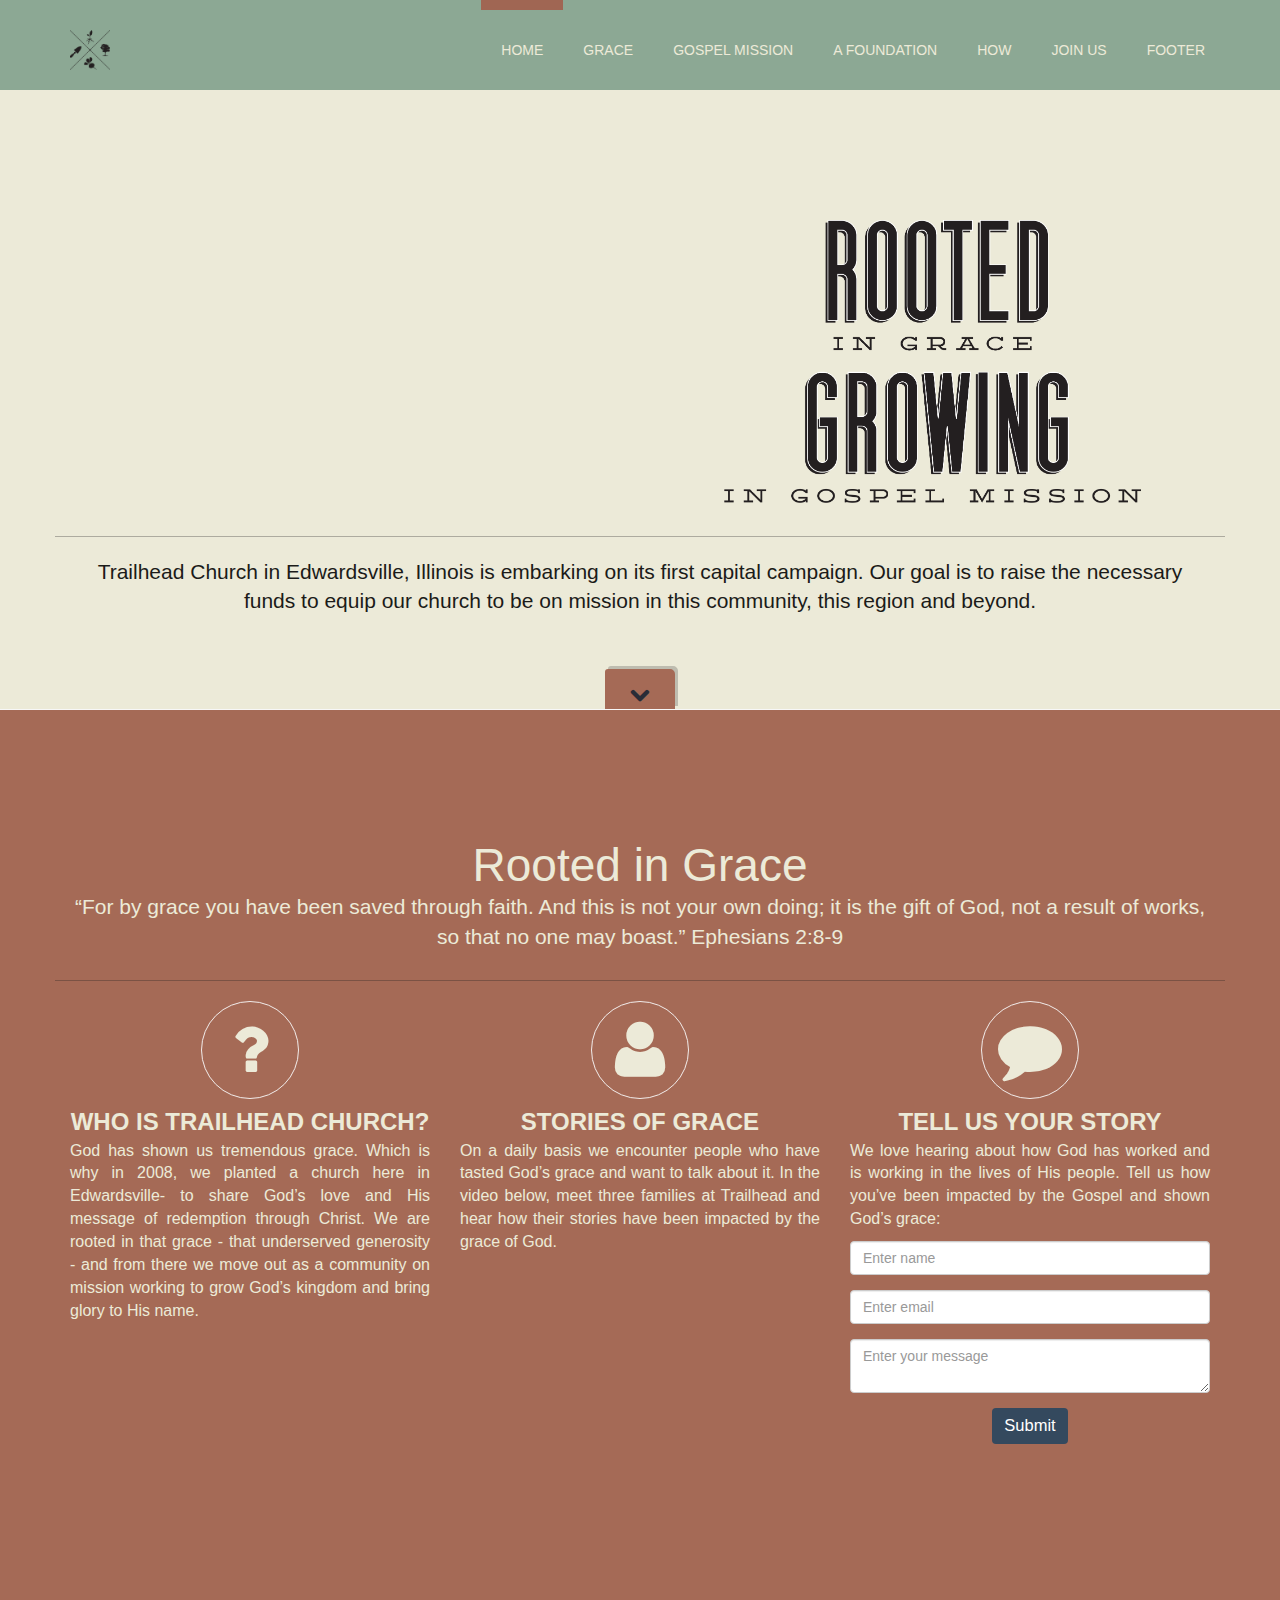
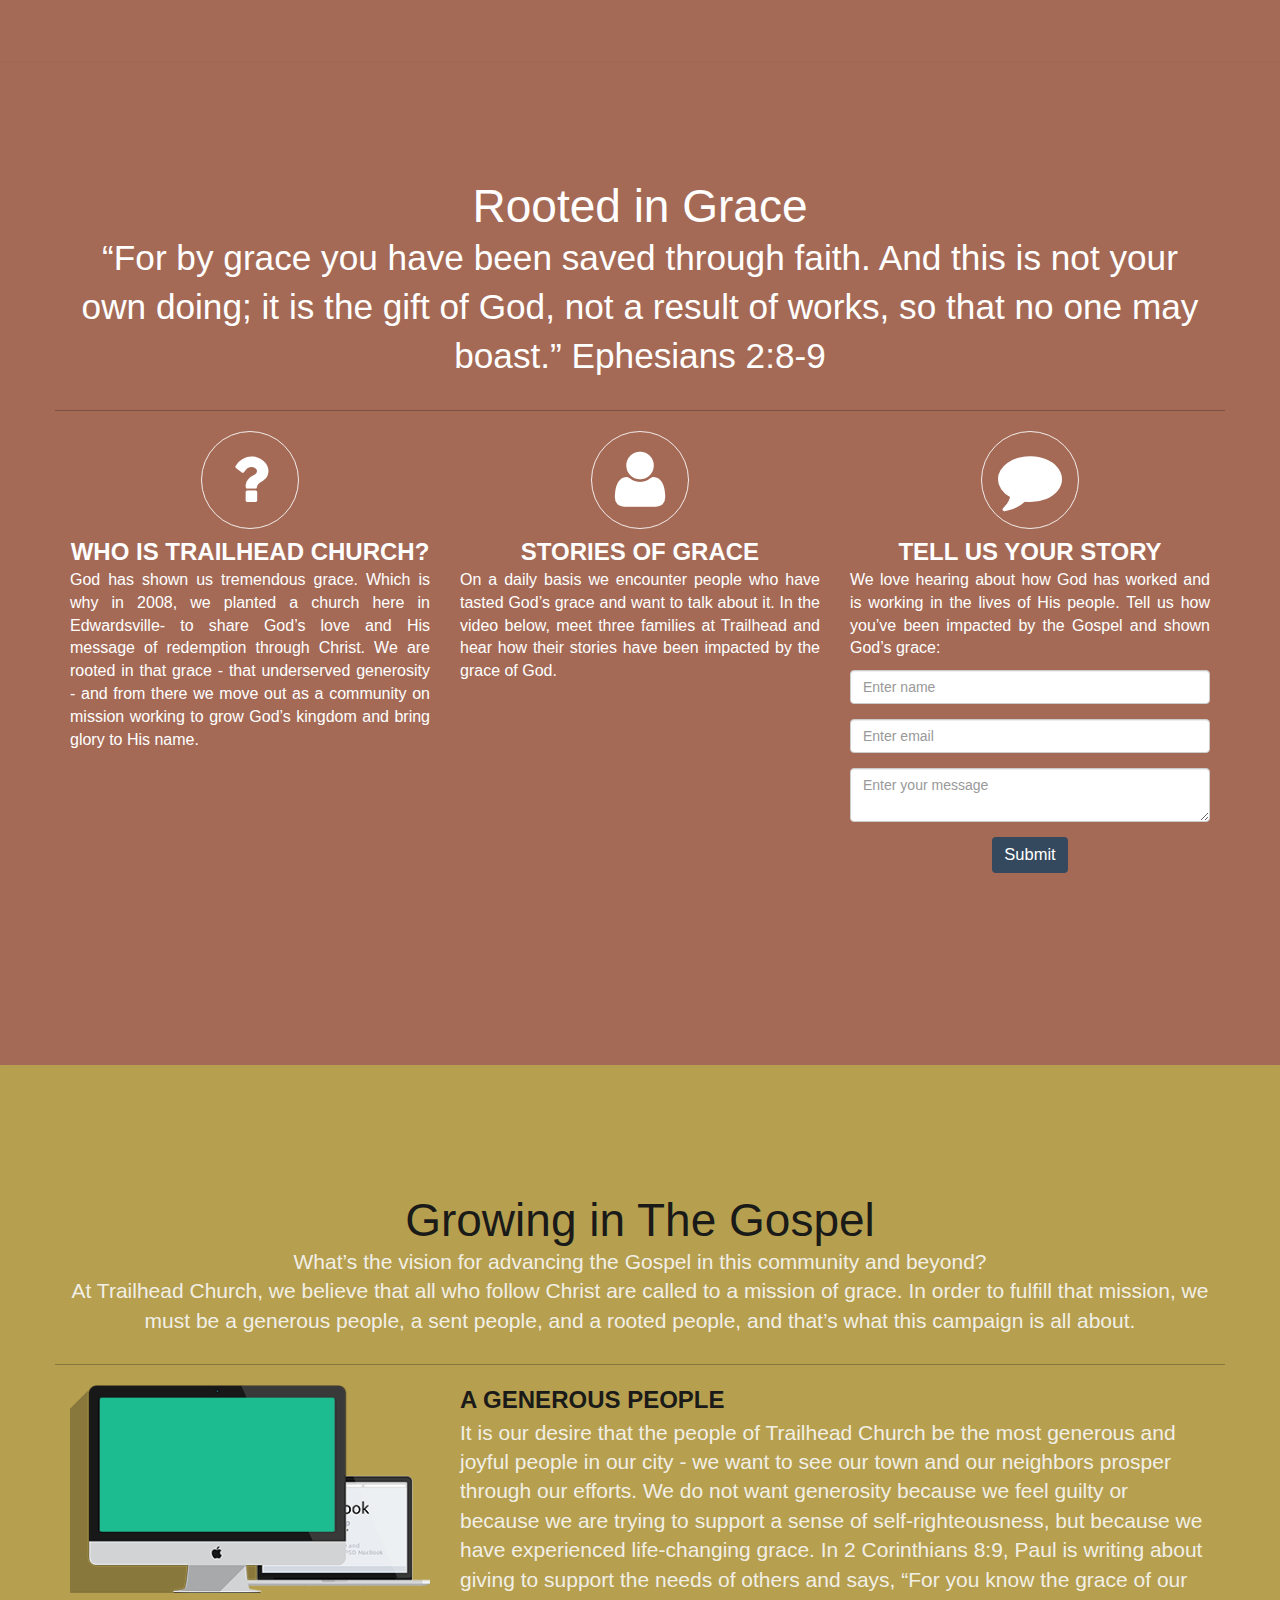
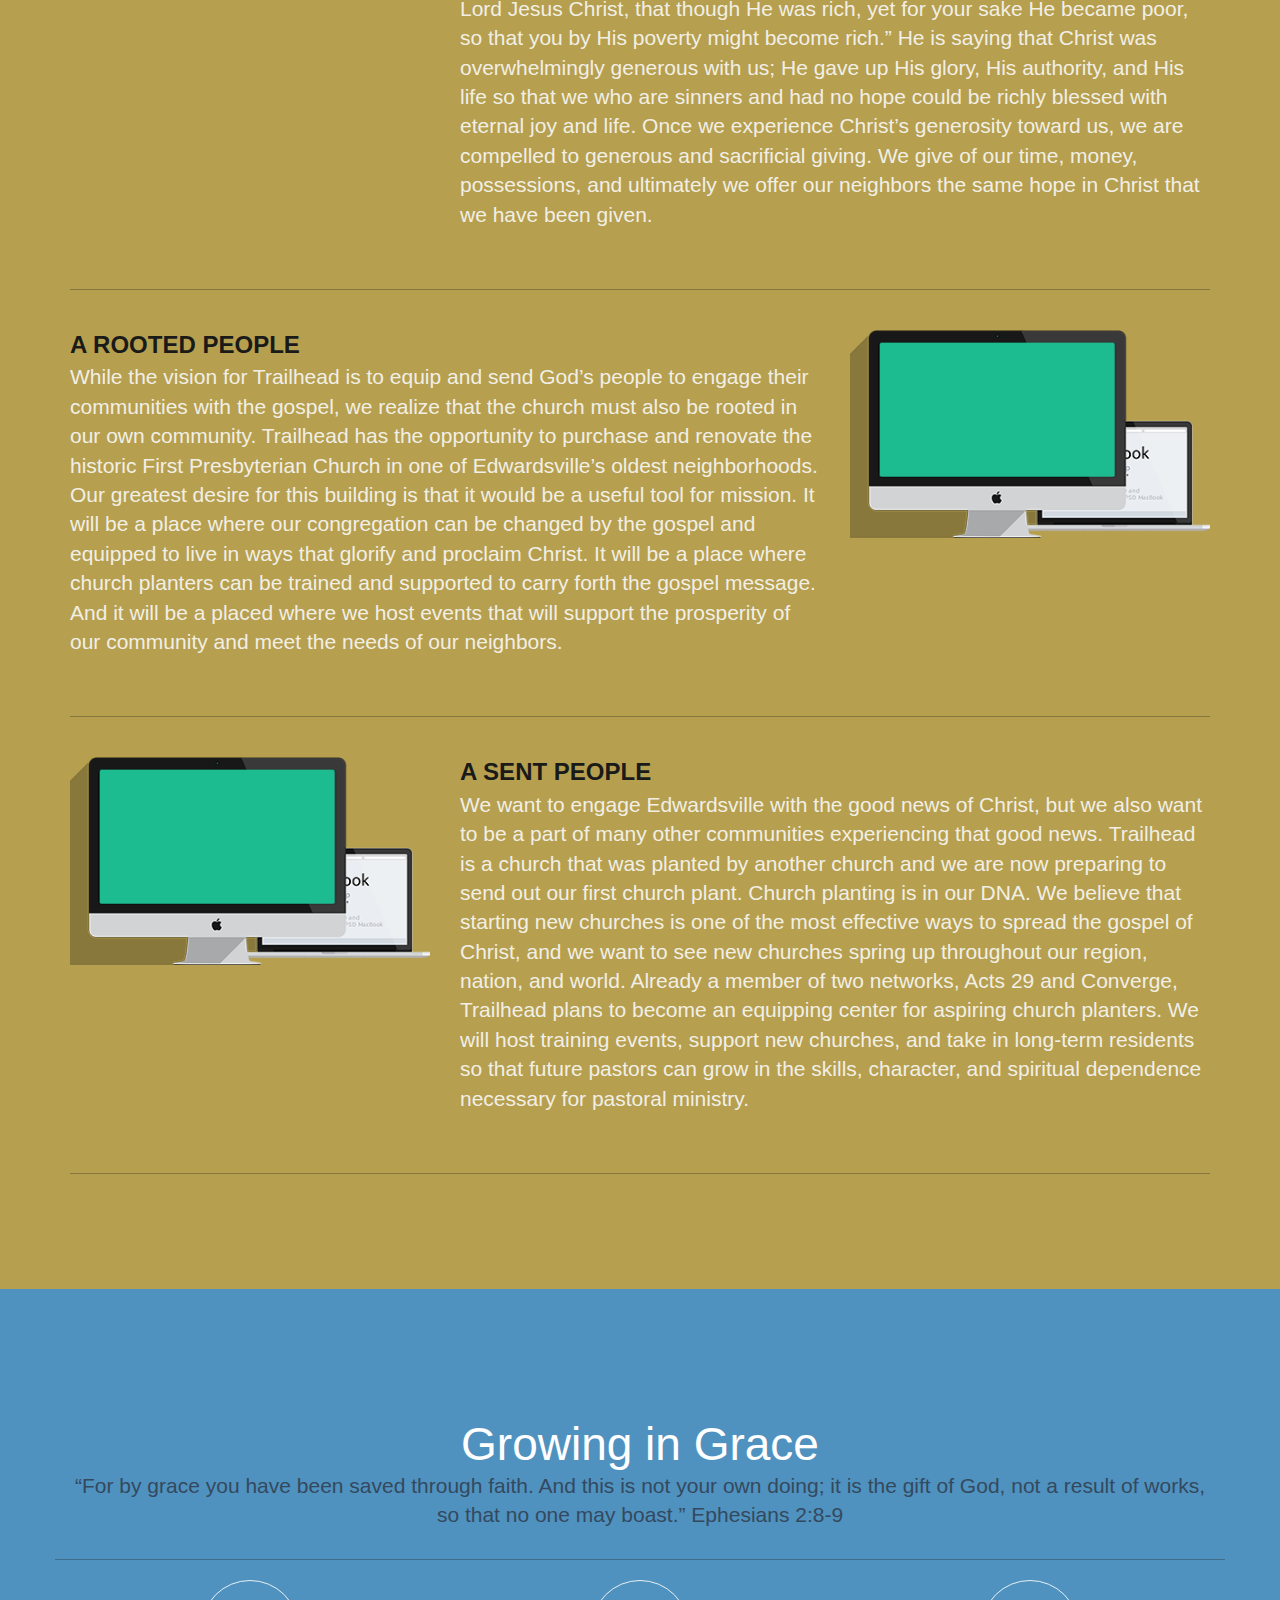
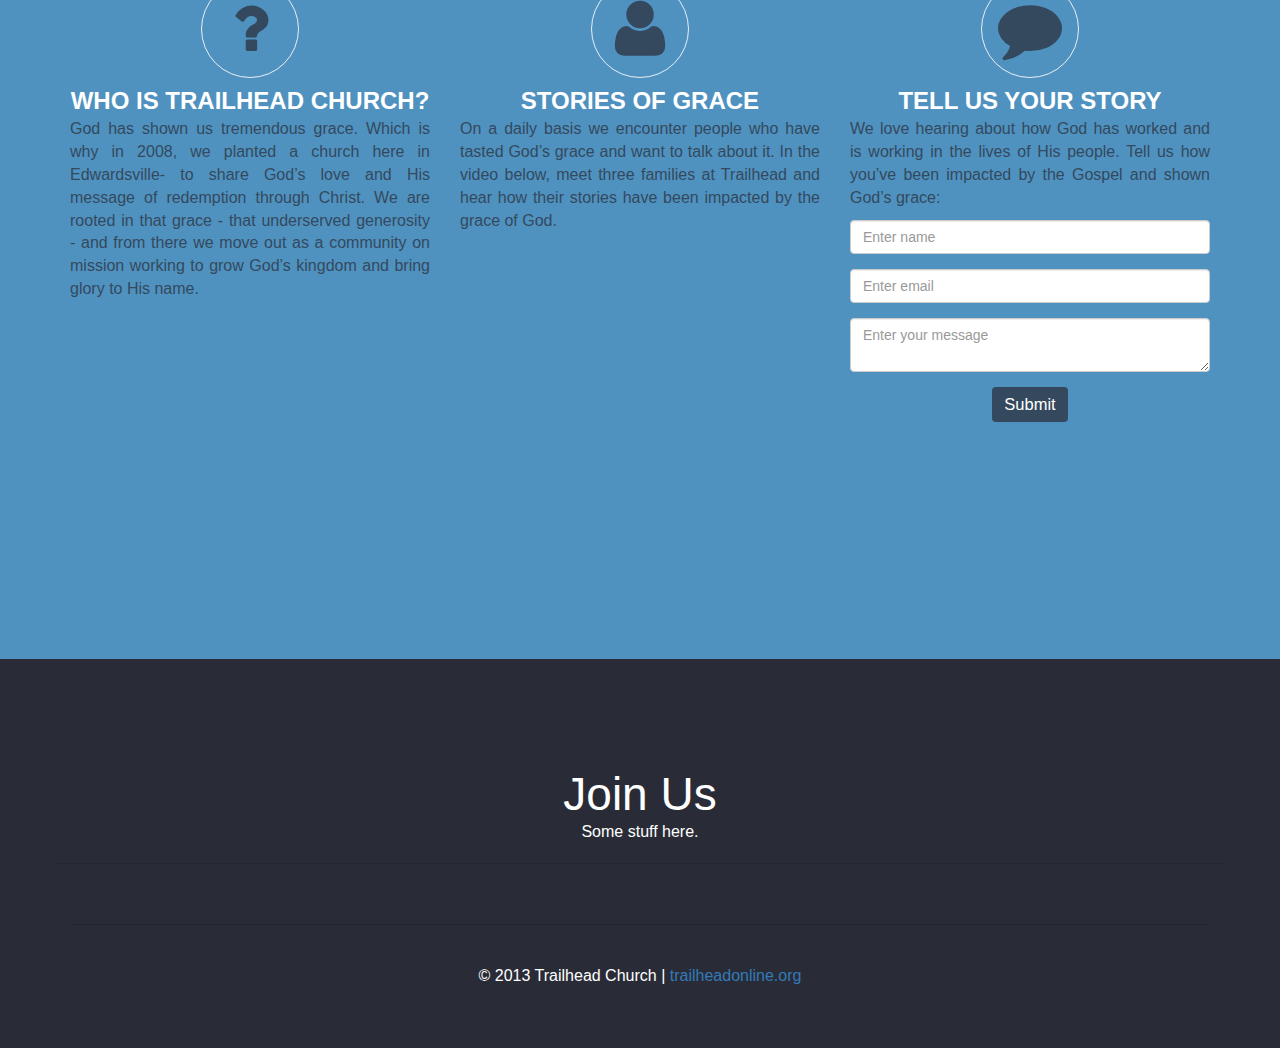
==== commit d9ef2133: "added some content, and a ton of other crap" ====
--- a/index.htm
+++ b/index.htm
@@ -4,13 +4,13 @@
 	<head>
 	<meta http-equiv="Content-Type" content="text/html; charset=UTF-8">
     <meta charset="utf-8">
-    <title>Base page scroller</title>
+    <title>Rooted In Grace, Growing in Gospel Mission - Trailhead Church Capital Campaign</title>
     <meta name="viewport" content="width=device-width, initial-scale=1.0">
     <meta name="description" content="">
     <meta name="author" content="">
 
     <!-- Le styles -->
-<!-- Latest compiled and minified CSS BS 3.0. RC1-->
+<!-- Latest compiled and minified CSS BS 3.0-->
 <link href="http://netdna.bootstrapcdn.com/bootstrap/3.0.0/css/bootstrap.min.css" rel="stylesheet">
 <link href="assets/css/pricing.css" rel="stylesheet">
 
@@ -48,16 +48,18 @@
       <span class="icon-bar"></span>
       <span class="icon-bar"></span>
     </button>
-      <a class="navbar-brand" href="#head-top"><i class="icon-twitter-sign icon-x3"></i> FLATSCROLLER</a>
+      <a class="navbar-brand" href="#head-top"><img src="images/Logo-Mock-2-1.png" style="width: 40px"></a>
   </div>
 
   <!-- Collect the nav links, forms, and other content for toggling -->
   <div class="collapse navbar-collapse navbar-ex1-collapse top-spy">
     <ul class="nav navbar-nav navbar-right">
          <li class="active"><a href="#head-top">Home</a></li>
-				  <li><a href="#Section-1">Section-1</a></li>
-				  <li><a href="#Section-2">Section-2</a></li>
-				  <li><a href="#Section-3">Section-3</a></li>
+				  <li><a href="#Section-1">Grace</a></li>
+				  <li><a href="#Section-2">Gospel Mission</a></li>
+				  <li><a href="#Section-3">A Foundation</a></li>
+          <li><a href="#Section-3">How</a></li>
+          <li><a href="#Section-3">Join Us</a></li>
 				  <li><a href="#foot-sec">Footer</a></li>
     </ul>
   </div><!-- /.navbar-collapse -->
@@ -68,57 +70,23 @@
  <header id="head-top">
       <!-- Main hero unit for a primary marketing message or call to action -->
       <div class="jumbotron">
-	
-		<div id="myCarousel" class="carousel slide">
-  <ol class="carousel-indicators">
-    <li data-target="#myCarousel" data-slide-to="0" class="active"></li>
-    <li data-target="#myCarousel" data-slide-to="1"></li>
-    
-  </ol>
- <div class="container">
-  <!-- Carousel items -->
-  <div class="carousel-inner">	
-    <div class="active item"> 
-		
-			<div class="row">
-				<div class="text-right col-xs-12 col-sm-6 col-md-8 col-lg-8" style="padding-top:40px; ">
-					<h1 class="">FLATSCROLLER Bootstrap 3.0.!</h1>
-					<p class="lead">
-						Now Bootstrap 3.0. supported! A good starting point for your new project. Fully adaptive flat design. Smooth scrolling and parallax effects. Just choose the appropriate colors for your project, or use ready-made skins and ... done
-					</p>
-
-				</div>
-				<div class="text-center col-xs-12 col-sm-6 col-md-4 col-lg-4">
-					<img  src="images/flatphone.png" alt="">
-				</div>
-			</div>
-	</div>
-    <div class="item">
-				<div class="row">
-					<div class="text-center col-xs-12 col-sm-6 col-md-4 col-lg-4">
-						<img  src="images/flatphone.png" alt="">
-					</div>
-					<div class="col-xs-12 col-sm-6 col-md-8 col-lg-8" style="padding-top:40px; ">
-						<h1 class="">FLATSCROLLER Bootstrap 3.0.!</h1>
-						<p class="lead">
-							Now Bootstrap 3.0. supported! Here goes marketing paragraph. A good starting point for your new project. Fully adaptive flat design. Smooth scrolling and parallax effects. Just choose the appropriate colors for your project, or use ready-made skins and ... done
-						</p>
-
-					</div>
-					
-				</div>
-			
-		</div>
-   	</div>
- </div>
-  <!-- Carousel nav -->
-  <a class="carousel-control left" href="#myCarousel" data-slide="prev"><i class="icon-chevron-left"></i></a>
-  <a class="carousel-control right" href="#myCarousel" data-slide="next"><i class="icon-chevron-right"></i></a>
-
-			
-		</div>
-      </div>
-	  
+        <div class="container">
+          <div class="row page-header">
+            <div class="text-center col-md-6">
+              <iframe width="100%" height="300" src="//www.youtube.com/embed/-aLYvZ5sX28?wmode=transparent" frameborder="0" allowfullscreen></iframe>
+            </div>
+            <div class="text-center col-md-6">
+              <img src="images/Logo-Mock-1.png" style="width: 75%">
+            </div>
+          </div> <!-- /.row -->
+          <div class="row">
+            <div class="text-center col-md-12">
+              <p class="lead">Trailhead Church in Edwardsville, Illinois is embarking on its first capital campaign. Our goal is to raise the necessary funds to equip our church to be on mission in this community, this region and beyond.</p>
+            </div>
+          </div> <!-- /.row -->
+        </div> <!-- /.container -->
+      </div> <!-- /.jumbotron -->
+
 	  <!-- GO BTN WRAPPER-->
 	  <div class="gobtnwrapper">
 		<a class="gobtn" href="#Section-1"><i class="icon-chevron-down icon-large"></i></a>
@@ -134,9 +102,9 @@
     <!-- Example row of columns -->
     <div class="row">
 		<div class="page-header text-center col-xs-12 col-sm-12 col-md-12 col-lg-12">
-			<h3>Section-1 We provide awesome services</h3>
+			<h3>Rooted in Grace</h3>
 			<p class="lead">
-				A good starting point for your new project. Fully adaptive flat design. Smooth scrolling and parallax effects. 
+				“For by grace you have been saved through faith. And this is not your own doing; it is the gift of God, not a result of works, so that no one may boast.” Ephesians 2:8-9
 			</p>
 		</div> 
 	</div>	
@@ -144,70 +112,107 @@
 	<div class="row">
         <div class="text-center box col-xs-12 col-sm-6 col-md-4 col-lg-4">
 		<div class="circ-wrap">
-			<i class="icon-html5 icon-4x"></i>
+			<i class="icon-question icon-4x"></i>
 		</div>
-          <h3>1. HTML5 STANDARD </h3>
-          <p class="justify">Donec id elit non mi porta gravida at eget metus. Fusce dapibus, tellus ac cursus commodo, tortor mauris condimentum nibh, ut fermentum massa justo sit amet risus. Etiam porta sem malesuada magna mollis euismod. Donec sed odio dui. </p>
-         
+          <h3>WHO IS TRAILHEAD CHURCH?</h3>
+          <p class="justify">God has shown us tremendous grace. Which is why in 2008, we planted a church here in Edwardsville- to share God’s love and His message of redemption through Christ. We are rooted in that grace - that underserved generosity - and from there we move out as a community on mission working to grow God’s kingdom and bring glory to His name.</p>
         </div>
         <div class="text-center box col-xs-12 col-sm-6 col-md-4 col-lg-4">
 			<div class="circ-wrap">
-			<i class="icon-css3 icon-4x"></i>
+			<i class="icon-user icon-4x"></i>
 			</div>
-          <h3>2. CSS3 EFFECTS</h3>
-          <p class="justify">Donec id elit non mi porta gravida at eget metus. Fusce dapibus, tellus ac cursus commodo, tortor mauris condimentum nibh, ut fermentum massa justo sit amet risus. Etiam porta sem malesuada magna mollis euismod. Donec sed odio dui. </p>
-         
+          <h3>STORIES OF GRACE</h3>
+          <p class="justify">On a daily basis we encounter people who have tasted God’s grace and want to talk about it. In the video below, meet three families at Trailhead and hear how their stories have been impacted by the grace of God.</p>
+          <iframe width="100%" height="300" src="//www.youtube.com/embed/-aLYvZ5sX28?wmode=transparent" frameborder="0" allowfullscreen></iframe>
        </div>
         <div class="text-center box col-xs-12 col-sm-6 col-md-4 col-lg-4">
 		<div class="circ-wrap">
-			<i class="icon-tablet icon-4x"></i>
+			<i class="icon-comment icon-4x"></i>
 			</div>
-          <h3>3. MOBILE READY</h3>
-          <p class="justify">Donec sed odio dui. Cras justo odio, dapibus ac facilisis in, egestas eget quam. Vestibulum id ligula porta felis euismod semper. Fusce dapibus, tellus ac cursus commodo, tortor mauris condimentum nibh, ut fermentum massa justo sit amet risus.</p>
-        
-        </div>
-	
-		<div class="text-center box col-xs-12 col-sm-6 col-md-4 col-lg-4">
-		<div class="circ-wrap">
-			<i class="icon-rocket icon-4x"></i>
-			</div>
-          <h3>4. FASTER START</h3>
-          <p class="justify">Donec sed odio dui. Cras justo odio, dapibus ac facilisis in, egestas eget quam. Vestibulum id ligula porta felis euismod semper. Fusce dapibus, tellus ac cursus commodo, tortor mauris condimentum nibh, ut fermentum massa justo sit amet risus.</p>
-        
-        </div>
-		<div class="text-center box col-xs-12 col-sm-6 col-md-4 col-lg-4">
-		<div class="circ-wrap">
-			<i class="icon-beaker icon-4x"></i>
-			</div>
-          <h3>5. FONT AWESOME 3.1.1.</h3>
-          <p class="justify">Donec sed odio dui. Cras justo odio, dapibus ac facilisis in, egestas eget quam. Vestibulum id ligula porta felis euismod semper. Fusce dapibus, tellus ac cursus commodo, tortor mauris condimentum nibh, ut fermentum massa justo sit amet risus.</p>
-        
-        </div>
-		<div class="text-center box col-xs-12 col-sm-6 col-md-4 col-lg-4">
-		<div class="circ-wrap">
-			<i class="icon-thumbs-up icon-4x"></i>
-			</div>
-          <h3>6. BOOTSTRAP 3.0.!</h3>
-          <p class="justify">Donec sed odio dui. Cras justo odio, dapibus ac facilisis in, egestas eget quam. Vestibulum id ligula porta felis euismod semper. Fusce dapibus, tellus ac cursus commodo, tortor mauris condimentum nibh, ut fermentum massa justo sit amet risus.</p>
-        
+          <h3>TELL US YOUR STORY</h3>
+          <p class="justify">We love hearing about how God has worked and is working in the lives of His people. Tell us how you’ve been impacted by the Gospel and shown God’s grace:</p>
+          <div id="contact">
+            <div id="form-wrapper">
+            <div id="form-error" class="form-error"></div>
+            <form role="form" action="">
+              <div class="form-group">
+                <input name="contact-name" type="text" class="form-control" id="contact-name" placeholder="Enter name">
+                <label class="error" for="contact-name" id="name-error">This field is required.</label>
+              </div>
+              <div class="form-group">
+                <input name="contact-email" type="email" class="form-control" id="contact-email" placeholder="Enter email">
+                <label class="error" for="contact-email" id="email-error">A valid email address is required.</label>
+              </div>
+              <div class="form-group">
+                <textarea name="contact-message" class="form-control" id="contact-message" placeholder="Enter your message"></textarea>
+                <label class="error" for="contact-message" id="message-error">This field is required.</label>
+              </div>
+              <button type="submit" class="btn btn-default contact-submit">Submit</button>
+            </form>
+            </div> <!-- /#form-wrapper -->
+          </div> <!-- /#contact -->
         </div>
 	</div>
 	
 	</div><!-- / CONTAINER-->
 	<div class="well">
-		<div class="container">
-			<div class="row">
-				<div class="col-xs-12 col-sm-9 col-md-9 col-lg-9">
-					<p class="lead">
-						Be the first who get Bootstrap 3.0. template!
-					</p>
-					
-				</div>
-				<div class="text-left col-xs-12 col-sm-3 col-md-3 col-lg-3">
-					<a class="btn btn-large btn-block btn-danger" href="http://www.bootstraptor.com">Get it now!</a>
-				</div>
-			</div>
-		</div>
+		  <div class="container">
+    <!-- Example row of columns -->
+    <div class="row">
+    <div class="page-header text-center col-xs-12 col-sm-12 col-md-12 col-lg-12">
+      <h3>Rooted in Grace</h3>
+      <p class="lead">
+        “For by grace you have been saved through faith. And this is not your own doing; it is the gift of God, not a result of works, so that no one may boast.” Ephesians 2:8-9
+      </p>
+    </div> 
+  </div>  
+  
+  <div class="row">
+        <div class="text-center box col-xs-12 col-sm-6 col-md-4 col-lg-4">
+    <div class="circ-wrap">
+      <i class="icon-question icon-4x"></i>
+    </div>
+          <h3>WHO IS TRAILHEAD CHURCH?</h3>
+          <p class="justify">God has shown us tremendous grace. Which is why in 2008, we planted a church here in Edwardsville- to share God’s love and His message of redemption through Christ. We are rooted in that grace - that underserved generosity - and from there we move out as a community on mission working to grow God’s kingdom and bring glory to His name.</p>
+        </div>
+        <div class="text-center box col-xs-12 col-sm-6 col-md-4 col-lg-4">
+      <div class="circ-wrap">
+      <i class="icon-user icon-4x"></i>
+      </div>
+          <h3>STORIES OF GRACE</h3>
+          <p class="justify">On a daily basis we encounter people who have tasted God’s grace and want to talk about it. In the video below, meet three families at Trailhead and hear how their stories have been impacted by the grace of God.</p>
+          <iframe width="100%" height="300" src="//www.youtube.com/embed/-aLYvZ5sX28?wmode=transparent" frameborder="0" allowfullscreen></iframe>
+       </div>
+        <div class="text-center box col-xs-12 col-sm-6 col-md-4 col-lg-4">
+    <div class="circ-wrap">
+      <i class="icon-comment icon-4x"></i>
+      </div>
+          <h3>TELL US YOUR STORY</h3>
+          <p class="justify">We love hearing about how God has worked and is working in the lives of His people. Tell us how you’ve been impacted by the Gospel and shown God’s grace:</p>
+          <div id="contact">
+            <div id="form-wrapper">
+            <div id="form-error" class="form-error"></div>
+            <form role="form" action="">
+              <div class="form-group">
+                <input name="contact-name" type="text" class="form-control" id="contact-name" placeholder="Enter name">
+                <label class="error" for="contact-name" id="name-error">This field is required.</label>
+              </div>
+              <div class="form-group">
+                <input name="contact-email" type="email" class="form-control" id="contact-email" placeholder="Enter email">
+                <label class="error" for="contact-email" id="email-error">A valid email address is required.</label>
+              </div>
+              <div class="form-group">
+                <textarea name="contact-message" class="form-control" id="contact-message" placeholder="Enter your message"></textarea>
+                <label class="error" for="contact-message" id="message-error">This field is required.</label>
+              </div>
+              <button type="submit" class="btn btn-default contact-submit">Submit</button>
+            </form>
+            </div> <!-- /#form-wrapper -->
+          </div> <!-- /#contact -->
+        </div>
+  </div>
+  
+  </div><!-- / CONTAINER-->
 	</div>
 </section>
 
@@ -215,411 +220,114 @@
 
 <!-- SECTION-2 -->
 <section id="Section-2">
-	<div class="container">
-
-   <div class="row">
-		<div class="page-header text-center col-xs-12 col-sm-12 col-md-12 col-lg-12">
-			<h3>We provide an awesome products</h3>
-			<p class="lead">
-		</p></div> 
-	</div>	
-	
-      <!-- Example row of columns -->
-      <div class="row">
-        <div class="text-center col-xs-12 col-sm-6 col-md-4 col-lg-4">
-         	<a href="#"><img class="img-responsive" src="images/iMac.png"></a> 
-        </div>
-		
-        <div class="col-xs-12 col-sm-6 col-md-8 col-lg-8">
-          <h3>Heading Heading Heading Heading</h3>
-          <p class="lead">Donec id elit non mi porta gravida at eget metus. Fusce dapibus, tellus ac cursus commodo, tortor mauris condimentum nibh, ut fermentum massa justo sit amet risus. Etiam porta sem malesuada magna mollis euismod. Donec sed odio dui. </p>
-		  <p><a class="btn btn-large btn-default" href="http://www.bootstraptor.com">View details »</a></p>
-       </div>
-	   
-      </div>
-	  <hr>
-	  <!-- Example row of columns -->
-      
-<div id="myCarousel2" class="carousel slide">
-  <!-- Carousel items -->
-  <div class="carousel-inner">
-  
-  <div class="item active">
-  <div class="row text-center">
-		<!-- ITEM-->
-        <div class="col-xs-6 col-sm-6 col-md-3 col-lg-3">
-			<div class="thumbnail product-item">
-				<a href="#"><img  src="images/flatphone.png" alt=""></a>
-			</div>
-			<h3>Product name</h3>
-			<p><a class="btn btn-large btn-block btn-default" href="http://www.bootstraptor.com">View details »</a></p>	
-        </div>
-		<!-- ITEM-->
-		
-		<!-- ITEM-->
-        <div class="col-xs-6 col-sm-6 col-md-3 col-lg-3">
-			<div class="thumbnail product-item">
-				<a href="#"><img  src="images/flatphone.png" alt=""></a>
-			</div>
-			<h3>Product name</h3>
-			<p><a class="btn btn-large btn-block btn-default" href="http://www.bootstraptor.com">View details »</a></p>	
-        </div>
-		<!-- ITEM-->
-		
-		<!-- ITEM-->
-        <div class="col-xs-6 col-sm-6 col-md-3 col-lg-3">
-			<div class="thumbnail product-item">
-				<a href="#"><img  src="images/flatphone.png" alt=""></a>
-			</div>
-			<h3>Product name</h3>
-			<p><a class="btn btn-large btn-block btn-default" href="http://www.bootstraptor.com">View details »</a></p>	
-        </div>
-		<!-- ITEM-->
-		
-		<!-- ITEM-->
-        <div class="col-xs-6 col-sm-6 col-md-3 col-lg-3">
-			<div class="thumbnail product-item">
-				<a href="#"><img src="images/flatphone.png" alt="" ></a>
-			</div>
-			<h3>Product name</h3>
-			<p><a class="btn btn-large btn-block btn-default" href="http://www.bootstraptor.com">View details »</a></p>	
-        </div>
-		<!-- ITEM-->
-	</div>
-	</div>
-	
-	<div class="item">
-	<div class="row text-center">
-		<!-- ITEM-->
-        <div class="col-xs-6 col-sm-6 col-md-3 col-lg-3">
-			<div class="thumbnail product-item">
-				<a href="#"><img src="images/flatphone.png" alt="" ></a>
-			</div>
-			<h3>Product name</h3>
-			<p><a class="btn btn-large btn-block btn-default" href="http://www.bootstraptor.com">View details »</a></p>	
-        </div>
-		<!-- ITEM-->
-		
-		<!-- ITEM-->
-        <div class="col-xs-6 col-sm-6 col-md-3 col-lg-3">
-			<div class="thumbnail product-item">
-				<a href="#"><img src="images/flatphone.png" alt="" ></a>
-			</div>
-			<h3>Product name</h3>
-			<p><a class="btn btn-large btn-block btn-default" href="http://www.bootstraptor.com">View details »</a></p>	
-        </div>
-		<!-- ITEM-->
-		
-		<!-- ITEM-->
-        <div class="col-xs-6 col-sm-6 col-md-3 col-lg-3">
-			<div class="thumbnail product-item">
-				<a href="#"><img src="images/flatphone.png" alt=""></a>
-			</div>
-			<h3>Product name</h3>
-			<p><a class="btn btn-large btn-block btn-default" href="http://www.bootstraptor.com">View details »</a></p>	
-        </div>
-		<!-- ITEM-->
-		
-		<!-- ITEM-->
-        <div class="col-xs-6 col-sm-6 col-md-3 col-lg-3">
-			<div class="thumbnail product-item">
-				<a href="#"><img src="images/flatphone.png" alt=""></a>
-			</div>
-			<h3>Product name</h3>
-			<p><a class="btn btn-large btn-block btn-default" href="http://www.bootstraptor.com">View details »</a></p>	
-        </div>
-		<!-- ITEM-->
-	</div>
-	</div>
-</div><!-- /INNER-->  
-	    <!-- Carousel nav -->
-  <a class="carousel-control left" href="#myCarousel2" data-slide="prev"><i class="icon-chevron-left"></i></a>
-  <a class="carousel-control right" href="#myCarousel2" data-slide="next"><i class="icon-chevron-right"></i></a>	
-</div><!-- CAROUSEL-->
-</div>
-	  
-	<!-- / CONTAINER-->
-	<div class="well">
-		<div class="container">
-			<div class="row">
-				<div class="col-xs-12 col-sm-9 col-md-9 col-lg-9">
-					<p class="lead">
-						Marketing slogan awesome call to action with button!
-					</p>
-					
-				</div>
-				<div class="text-left col-xs-12 col-sm-3 col-md-3 col-lg-3">
-					<a class="btn btn-large btn-block btn-default" href="http://www.bootstraptor.com">Get it now!</a>
-				</div>
-			</div>
-		</div>
-	</div>
+  <div class="container">
+    <!-- Example row of columns -->
+    <div class="row">
+    <div class="page-header text-center col-xs-12 col-sm-12 col-md-12 col-lg-12">
+      <h3>Growing in The Gospel</h3>
+      <p class="lead">
+        What’s the vision for advancing the Gospel in this community and beyond?<br>
+        At Trailhead Church, we believe that all who follow Christ are called to a mission of grace.  In order to fulfill that mission, we must be a generous people, a sent people, and a rooted people, and that’s what this campaign is all about.
+      </p>
+    </div> 
+  </div>  
+    <div class="row">
+      <div class="text-center col-xs-12 col-sm-6 col-md-4 col-lg-4">
+        <a href="#"><img class="img-responsive" src="images/iMac.png"></a> 
+      </div>
+      <div class="col-xs-12 col-sm-6 col-md-8 col-lg-8">
+        <h3>A GENEROUS PEOPLE</h3>
+        <p class="lead">It is our desire that the people of Trailhead Church be the most generous and joyful people in our city - we want to see our town and our neighbors prosper through our efforts.  We do not want  generosity because we feel guilty or because we are trying to support a sense of self-righteousness, but because we have experienced life-changing grace. In 2 Corinthians 8:9, Paul is writing about giving to support the needs of others and says, “For you know the grace of our Lord Jesus Christ, that though He was rich, yet for your sake He became poor, so that you by His poverty might become rich.”  He is saying that Christ was overwhelmingly generous with us; He gave up His glory, His authority, and His life so that we who are sinners and had no hope could be richly blessed with eternal joy and life.  Once we experience Christ’s generosity toward us, we are compelled to generous and sacrificial giving. We give of our time, money, possessions, and ultimately we offer our neighbors the same hope in Christ that we have been given.</p>
+      </div>
+    </div>
+    <hr>
+    <div class="row">
+      <div class="col-xs-12 col-sm-6 col-md-8 col-lg-8">
+        <h3>A ROOTED PEOPLE</h3>
+        <p class="lead">While the vision for Trailhead is to equip and send God’s people to engage their communities with the gospel, we realize that the church must also be rooted in our own community. Trailhead has the opportunity to purchase and renovate the historic First Presbyterian Church in one of Edwardsville’s oldest neighborhoods. Our greatest desire for this building is that it would be a useful tool for mission. It will be a place where our congregation can be changed by the gospel and equipped to live in ways that glorify and proclaim Christ. It will be a place where church planters can be trained and supported to carry forth the gospel message. And it will be a placed where we host events that will support the prosperity of our community and meet the needs of our neighbors.</p>
+      </div>
+      <div class="text-center col-xs-12 col-sm-6 col-md-4 col-lg-4">
+        <a href="#"><img class="img-responsive" src="images/iMac.png"></a> 
+      </div>
+    </div>
+    <hr>
+    <div class="row">
+      <div class="text-center col-xs-12 col-sm-6 col-md-4 col-lg-4">
+        <a href="#"><img class="img-responsive" src="images/iMac.png"></a> 
+      </div>
+      <div class="col-xs-12 col-sm-6 col-md-8 col-lg-8">
+        <h3>A SENT PEOPLE</h3>
+        <p class="lead">We want to engage Edwardsville with the good news of Christ, but we also want to be a part of many other communities experiencing that good news. Trailhead is a church that was planted by another church  and we are now preparing to send out our first church plant. Church planting is in our DNA. We believe that starting new churches is one of the most effective ways to spread the gospel of Christ, and we want to see new churches spring up throughout our region, nation, and world. Already a member of two networks, Acts 29 and Converge, Trailhead plans to become an equipping center for aspiring church planters. We will host training events, support new churches, and take in long-term residents so that future pastors can grow in the skills, character, and spiritual dependence necessary for pastoral ministry.</p>
+      </div>
+    </div>
+    <hr>
+  </div><!-- / CONTAINER-->
 
  </section> 
- <!-- / SECTION-2 -->
+<!-- / SECTION-2 -->
 
 <!-- / SECTION-3 --> 
 <section id="Section-3">
-	<div class="container">
-		<div class="row">
-			<div class="page-header text-center col-sm-12 col-lg-12">
-				<h3>Our team - who build this awesome project</h3>
-				<p class="lead">
-			</p></div> 
-		</div>	
- 
-		<div class="row text-center">
-			<div class="col-xs-6 col-sm-6 col-md-3 col-lg-3">
-				<a href="#"><img src="images/avaone.jpg" width="160" height="160" class="img-circle"></a>
-				<h3>John Doe</h3>
-			  <p class="text-center social-contacts"> <a href="#"><i class="icon-facebook-sign icon-2x"></i></a> <a href="#"><i class="icon-twitter-sign icon-2x"></i></a> <a href="#"><i class="icon-github-sign icon-2x"></i></a> <a href="#"><i class="icon-linkedin-sign icon-2x"></i></a> <a href="#"><i class="icon-google-plus-sign icon-2x"></i></a></p>
-			</div>
-			<div class="col-xs-6 col-sm-6 col-md-3 col-lg-3">
-				<a href="#"><img src="images/avatwo.jpg" width="160" height="160" class="img-circle"></a>
-				<h3>John Doe</h3>
-			  <p class="text-center social-contacts"> <a href="#"><i class="icon-facebook-sign icon-2x"></i></a> <a href="#"><i class="icon-twitter-sign icon-2x"></i></a> <a href="#"><i class="icon-github-sign icon-2x"></i></a> <a href="#"><i class="icon-linkedin-sign icon-2x"></i></a> <a href="#"><i class="icon-google-plus-sign icon-2x"></i></a></p>
-			</div>
-			<div class="col-xs-6 col-sm-6 col-md-3 col-lg-3">
-				<a href="#"><img src="images/avathree.jpg" width="160" height="160" class="img-circle"></a>
-				<h3>John Doe</h3>
-			  <p class="text-center social-contacts"> <a href="#"><i class="icon-facebook-sign icon-2x"></i></a> <a href="#"><i class="icon-twitter-sign icon-2x"></i></a> <a href="#"><i class="icon-github-sign icon-2x"></i></a> <a href="#"><i class="icon-linkedin-sign icon-2x"></i></a> <a href="#"><i class="icon-google-plus-sign icon-2x"></i></a></p>
-			</div>
-			<div class="col-xs-6 col-sm-6 col-md-3 col-lg-3">
-				<a href="#"><img src="images/avafour.jpg" width="160" height="160" class="img-circle"></a>
-				<h3>John Doe</h3>
-			  <p class="text-center social-contacts"> <a href="#"><i class="icon-facebook-sign icon-2x"></i></a> <a href="#"><i class="icon-twitter-sign icon-2x"></i></a> <a href="#"><i class="icon-github-sign icon-2x"></i></a> <a href="#"><i class="icon-linkedin-sign icon-2x"></i></a> <a href="#"><i class="icon-google-plus-sign icon-2x"></i></a></p>
-			</div>
-			
-		</div>
-		<hr>
-		
-<div class="row">
-<!-- SERVICE SIDE-->
-<div class="col-xs-12 col-sm-8 col-md-7 col-lg-7 col-lg-7">
-	<!-- INNER ROW-->
-	
-	<h3 class="main-color">OUR SERVICES</h3>
-		
-	<!-- SERVICE ITEM-->
-	<div class="about-box row">
-		<div class="col-xs-3 col-sm-3 col-md-3 col-lg-3">
-			<div class="circ-wrap">
-				<i class="icon-beaker icon-4x"></i>
-			</div>
-		</div>
-		<div class="col-xs-8 col-sm-8 col-md-8 col-lg-8">		
-			<h4><span>WEB &amp; UI DESIGN</span></h4>
-			
-			<p class="">
-			There are many variations of passages of Lorem Ipsum available, but the majority have suffered alteration in some form, by injected humour.
-			</p>
-		</div>
-	</div>
-	<!--/ SERVICE ITEM-->
-
-		<!-- SERVICE ITEM-->
-	<div class="about-box row">
-		<div class="col-xs-3 col-sm-3 col-md-3 col-lg-3">
-			<div class="circ-wrap">
-				<i class="icon-beaker icon-4x"></i>
-			</div>
-		</div>
-		<div class="col-xs-8 col-sm-8 col-md-8 col-lg-8">		
-			<h4><span>WEB &amp; UI DESIGN</span></h4>
-			
-			<p class="">
-			There are many variations of passages of Lorem Ipsum available, but the majority have suffered alteration in some form, by injected humour.
-			</p>
-		</div>
-	</div>
-	<!--/ SERVICE ITEM-->
-	
-		<!-- SERVICE ITEM-->
-	<div class="about-box row">
-		<div class="col-xs-3 col-sm-3 col-md-3 col-lg-3">
-			<div class="circ-wrap">
-				<i class="icon-beaker icon-4x"></i>
-			</div>
-		</div>
-		<div class="col-xs-8 col-sm-8 col-md-8 col-lg-8">		
-			<h4><span>WEB &amp; UI DESIGN</span></h4>
-			
-			<p class="">
-			There are many variations of passages of Lorem Ipsum available, but the majority have suffered alteration in some form, by injected humour.
-			</p>
-		</div>
-	</div>
-	<!--/ SERVICE ITEM-->
-
-</div><!--/COL7-->
-
-<!-- SKILLS BAR SIDE-->
-<div class="col-xs-12 col-sm-4 col-md-5 col-lg-5">
-	
-	<h3 class="main-color">MAIN SKILLS</h3>
-	<!-- BAR ITEM-->
-	<h4>DESIGN</h4>
-		<div class="progress">
-            <div class="bar" style="width: 75%;"></div>
-        </div>
-	<!--/ BAR ITEM-->
-		
-	<!-- BAR ITEM-->
-	<h4>HTML5</h4>
-		<div class="progress">
-            <div class="bar bar-danger" style="width: 60%;"></div>
-        </div>
-	<!--/ BAR ITEM-->
-		
-	<!-- BAR ITEM-->
-	<h4>CSS3</h4>
-		<div class="progress">
-            <div class="bar bar-success" style="width: 55%;"></div>
-        </div>
-	<!--/ BAR ITEM-->
-		
-	<!-- BAR ITEM-->
-		<h4>JQUERY</h4>
-		<div class="progress">
-            <div class="bar bar-warning" style="width: 75%;"></div>
-        </div>
-	<!--/ BAR ITEM-->
-		
-	<!-- BAR ITEM-->
-		<h4>PHP</h4>
-		<div class="progress">
-            <div class="bar bar-info" style="width: 55%;"></div>
-        </div>
-	<!-- / BAR ITEM-->
-	
-	</div>
-<!--/ SKILLS BAR SIDE-->
-</div>
-</div><!-- /CONTAINER-->
+  <div class="container">
+    <!-- Example row of columns -->
+    <div class="row">
+    <div class="page-header text-center col-xs-12 col-sm-12 col-md-12 col-lg-12">
+      <h3>Growing in Grace</h3>
+      <p class="lead">
+        “For by grace you have been saved through faith. And this is not your own doing; it is the gift of God, not a result of works, so that no one may boast.” Ephesians 2:8-9
+      </p>
+    </div> 
+  </div>  
+  
+  <div class="row">
+        <div class="text-center box col-xs-12 col-sm-6 col-md-4 col-lg-4">
+    <div class="circ-wrap">
+      <i class="icon-question icon-4x"></i>
+    </div>
+          <h3>WHO IS TRAILHEAD CHURCH?</h3>
+          <p class="justify">God has shown us tremendous grace. Which is why in 2008, we planted a church here in Edwardsville- to share God’s love and His message of redemption through Christ. We are rooted in that grace - that underserved generosity - and from there we move out as a community on mission working to grow God’s kingdom and bring glory to His name.</p>
+        </div>
+        <div class="text-center box col-xs-12 col-sm-6 col-md-4 col-lg-4">
+      <div class="circ-wrap">
+      <i class="icon-user icon-4x"></i>
+      </div>
+          <h3>STORIES OF GRACE</h3>
+          <p class="justify">On a daily basis we encounter people who have tasted God’s grace and want to talk about it. In the video below, meet three families at Trailhead and hear how their stories have been impacted by the grace of God.</p>
+          <iframe width="100%" height="300" src="//www.youtube.com/embed/-aLYvZ5sX28?wmode=transparent" frameborder="0" allowfullscreen></iframe>
+       </div>
+        <div class="text-center box col-xs-12 col-sm-6 col-md-4 col-lg-4">
+    <div class="circ-wrap">
+      <i class="icon-comment icon-4x"></i>
+      </div>
+          <h3>TELL US YOUR STORY</h3>
+          <p class="justify">We love hearing about how God has worked and is working in the lives of His people. Tell us how you’ve been impacted by the Gospel and shown God’s grace:</p>
+          <div id="contact">
+            <div id="form-wrapper">
+            <div id="form-error" class="form-error"></div>
+            <form role="form" action="">
+              <div class="form-group">
+                <input name="contact-name" type="text" class="form-control" id="contact-name" placeholder="Enter name">
+                <label class="error" for="contact-name" id="name-error">This field is required.</label>
+              </div>
+              <div class="form-group">
+                <input name="contact-email" type="email" class="form-control" id="contact-email" placeholder="Enter email">
+                <label class="error" for="contact-email" id="email-error">A valid email address is required.</label>
+              </div>
+              <div class="form-group">
+                <textarea name="contact-message" class="form-control" id="contact-message" placeholder="Enter your message"></textarea>
+                <label class="error" for="contact-message" id="message-error">This field is required.</label>
+              </div>
+              <button type="submit" class="btn btn-default contact-submit">Submit</button>
+            </form>
+            </div> <!-- /#form-wrapper -->
+          </div> <!-- /#contact -->
+        </div>
+  </div>
+  
+  </div><!-- / CONTAINER-->
 </section>
 <!-- / SECTION-3 --> 
- 
- <!-- SECTION-4 -->
-<section id="Section-4">
-<div class="container">
-   <div class="row">
-		<div class="page-header text-center col-sm-12 col-lg-12">
-			<h3>Section-3 Plans &amp; Pricing</h3>
-		</div> 
-	</div>	
-	
-  
-	  
-	  <div class="row">
-	  
-		<!--  STANDART PRICE ITEM  -->
-			<div class="col-xs-12 col-sm-6 col-md-3 col-lg-3">
-				<div class="pricing-table blue"><!-- BODY BOX-->
-					<div class="pricing-table-header"><!-- HEADER BOX-->
-						<span class="heading">Single applications</span>
-						<span class="price-value">$<span>14</span><span class="mo">/mo</span></span>		   
-					</div><!--/ BODY BOX-->
-						
-				<div class="pricing-table-space"></div><!-- CONTENT BOX-->
-				<div class="pricing-table-features">
-					<p> <strong>Single</strong> installation</p>
-					<p><strong> Unlimited </strong> Support</p>
-					<p><strong>Validation</strong> W3C</p>
-					<p><strong>Bootstrap</strong> 2.3.0</p>
-					<p><strong>HTML5</strong> &amp; <strong> CSS3</strong></p>
-				</div><!-- /  CONTENT BOX-->
-						
-					<div class="pricing-table-sign-up"><!-- BUTTON BOX-->
-						<a href="#" class="btn btn-large btn-block btn-info">BUY NOW!</a>
-					</div><!-- BUTTON BOX-->
-						
-				</div><!--/ BODY BOX-->
-			</div><!--  COL3  -->
-			<!--  STANDART PRICE ITEM  -->
-			<!--  STANDART PRICE ITEM  -->
-			<div class="col-xs-12 col-sm-6 col-md-3 col-lg-3">
-				<div class="pricing-table blue"><!-- BODY BOX-->
-					<div class="pricing-table-header"><!-- HEADER BOX-->
-									
-						<span class="heading">Single applications</span>
-						<span class="price-value">$<span>14</span><span class="mo">/mo</span></span>
-								   
-					</div><!--/ BODY BOX-->
-						
-				<div class="pricing-table-space"></div><!-- CONTENT BOX-->
-				<div class="pricing-table-features">
-					<p> <strong>Single</strong> installation</p>
-					<p><strong> Unlimited </strong> Support</p>
-					<p><strong>Validation</strong> W3C</p>
-					<p><strong>Bootstrap</strong> 2.3.0</p>
-					<p><strong>HTML5</strong> &amp; <strong> CSS3</strong></p>
-				</div><!-- /  CONTENT BOX-->
-						
-				<div class="pricing-table-sign-up"><!-- BUTTON BOX-->
-					<a href="#" class="btn btn-large btn-block btn-info">BUY NOW!</a>
-				</div><!-- BUTTON BOX-->
-						
-				</div><!--/ BODY BOX-->
-			</div><!--  COL3  -->
-			<!--  STANDART PRICE ITEM  -->
-			<!--  STANDART PRICE ITEM  -->
-			<div class="col-xs-12 col-sm-6 col-md-3 col-lg-3">
-			<div class="pricing-table blue"><!-- BODY BOX-->
-				<div class="pricing-table-header"><!-- HEADER BOX-->
-								
-					<span class="heading">Single applications</span>
-					<span class="price-value">$<span>14</span><span class="mo">/mo</span></span>
-							   
-				</div><!--/ BODY BOX-->
-						
-				<div class="pricing-table-space"></div><!-- CONTENT BOX-->
-				<div class="pricing-table-features">
-					<p> <strong>Single</strong> installation</p>
-					<p><strong> Unlimited </strong> Support</p>
-					<p><strong>Validation</strong> W3C</p>
-					<p><strong>Bootstrap</strong> 2.3.0</p>
-					<p><strong>HTML5</strong> &amp; <strong> CSS3</strong></p>
-				</div><!-- /  CONTENT BOX-->
-						
-				<div class="pricing-table-sign-up"><!-- BUTTON BOX-->
-					<a href="#" class="btn btn-large btn-block btn-info">BUY NOW!</a>
-				</div><!-- BUTTON BOX-->
-					
-			</div><!--/ BODY BOX-->
-			</div><!--  COL3  -->
-			<!--  STANDART PRICE ITEM  -->
-			
-			<!--  STANDART PRICE ITEM  -->
-			<div class="col-xs-12 col-sm-6 col-md-3 col-lg-3">
-			<div class="pricing-table blue"><!-- BODY BOX-->
-			<div class="pricing-table-header"><!-- HEADER BOX-->
-							
-			<span class="heading">Single applications</span>
-			<span class="price-value">$<span>14</span><span class="mo">/mo</span></span>
-						   
-			</div><!--/ BODY BOX-->
-					
-			<div class="pricing-table-space"></div><!-- CONTENT BOX-->
-			<div class="pricing-table-features">
-			<p> <strong>Single</strong> installation</p>
-			<p><strong> Unlimited </strong> Support</p>
-			<p><strong>Validation</strong> W3C</p>
-			<p><strong>Bootstrap</strong> 2.3.0</p>
-			<p><strong>HTML5</strong> &amp; <strong> CSS3</strong></p>
-			</div><!-- /  CONTENT BOX-->
-					
-			<div class="pricing-table-sign-up"><!-- BUTTON BOX-->
-			<a href="#" class="btn btn-large btn-block btn-info">BUY NOW!</a>
-			</div><!-- BUTTON BOX-->
-					
-			</div><!--/ BODY BOX-->
-			</div><!--  COL3  -->
-			<!--  STANDART PRICE ITEM  -->
-	  </div>
-	</div><!-- / CONTAINER-->
-</section> 
- <!-- / SECTION-4 -->
- 
+
 
       
 <!-- FOOTER -->
@@ -629,41 +337,16 @@
 			
 			<div class="row">
 				<div class="page-header text-center col-sm-12 col-lg-12">
-					<h3 class="">Stay in touch with us</h3>
-					
+					<h3 class="">Join Us</h3>
+					<p>Some stuff here.</p>
 				</div>
 				<hr>
 			</div>
-			<div class="row">
-				<div class="col-12 col-lg-12 text-center">
-					<div style="display:inline-block">
-						<div class="circ-wrap">
-							<a href="http://www.bootstraptor.com"><i class="icon-facebook icon-4x"></i></a>
-						</div>
-						<div class="circ-wrap">
-							<a href="http://www.bootstraptor.com"><i class="icon-twitter icon-4x"></i></a>
-						</div>					
-						<div class="circ-wrap">
-							<a href="http://www.bootstraptor.com"><i class="icon-github icon-4x"></i></a>
-						</div>					
-						<div class="circ-wrap">
-							<a href="http://www.bootstraptor.com"><i class="icon-linkedin icon-4x"></i></a>
-						</div>					
-						
-						<div class="circ-wrap">
-							<a href="http://www.bootstraptor.com"><i class="icon-google-plus icon-4x"></i></a>
-						</div>
-					</div>
+			<hr>
+				<div class="text-center col-sm-12 col-lg-12">
+						<p>© 2013 Trailhead Church | <a href="http://trailheadonline.org">trailheadonline.org</a></p>
 				</div>
 			</div>
-			
-			<div class="row">
-			<hr>
-				<div class="text-center col-sm-12 col-lg-12">
-						<p>© 2013 FlatScroller | Built with <a href="http://www.bootstraptor.com">www.Bootstraptor.com</a></p>
-				</div>
-			</div>
-	</div>
 </footer>
 <!-- / FOOTER -->
    
@@ -725,5 +408,7 @@
 })
 </script>
 
+<script src="assets/js/scripts.js" type="text/javascript"></script>
+
 </body>
-</html>+</html>
--- a/assets/css/style.css
+++ b/assets/css/style.css
@@ -35,7 +35,7 @@
 	   
 	  #head-top {
 	  position:relative;
-		background:#292C37;
+		background:#ECEAD8;
 		padding-top:0px;
 		padding-bottom:0px;
 		margin-top:-60px;
@@ -49,7 +49,7 @@
 	  #head-top .jumbotron{
 		background:none;
 		min-height:300px;
-		color:#ffffff;
+		color:#1B1B19;
 		-webkit-border-radius:0px;
 		-moz-border-radius:0px;
 		border-radius:0px;
@@ -74,7 +74,7 @@
 		display:inline-block;
 		width:70px;
 		height:40px;
-		background:#fc5242;
+		background:#A56A56;
 		-webkit-box-sizing:border-box;
 		-moz-box-sizing:border-box;
 		box-sizing:border-box;
@@ -103,13 +103,13 @@
 	  ===========================*/
 	  
 	#Section-1{
-	background:#fc5242;
-	color:#fff;
+	background:#A56A56;
+	color:#ECEAD8;
 	}
 	  
 	  #Section-2{
-		background:#1dbb90;
-		color:#fff;
+		background:#B6A050;
+		color:#1A1A18;
 	  }
 	  
 	  .well{
@@ -120,7 +120,7 @@
 	  }
 	  #Section-1 .well{
 		/*background-color:#34495e;*/
-		background:url(../../images/bgredtwo.png) 0% 0% fixed repeat;
+		background:url(../../images/blurry-forest-1.jpg) 0% 0% fixed repeat;
 		color:#fff;
 		margin-bottom:-100px;
 		margin-top:60px;
@@ -161,7 +161,7 @@
 	}
 	hr, 
 	.page-header {
-		border-color:rgba(250,250,250, 0.1)
+		border-color:rgba(27,27,25, 0.3);
 	  }
 	   
 	  #Section-2 p{
@@ -229,7 +229,7 @@
 	.navbar .nav > li > a {
 		float: none;
 		padding: 30px 20px 30px;
-		color: #fff;
+		color: #ECEAD8;
 		text-decoration: none;
 		text-shadow: none;
 		font-size:14px;
@@ -243,17 +243,17 @@
 	.navbar .nav > .active > a, 
 	.navbar .nav > .active > a:hover, 
 	.navbar .nav > .active > a:focus {
-		color: #fff;
+		color: #ECEAD8;
 		text-decoration: none;
 		background: none;
-		border-top: 10px solid #fc5242;
+		border-top: 10px solid #A06653;
 		-webkit-box-shadow:  none;
 			-moz-box-shadow:   none;
 				box-shadow:  none;
 	}
 	.navbar .navbar-brand {
 		padding: 30px 15px 30px 15px;
-		color:#fc5242;
+		color:#A06653;
 		text-shadow:none;
 		font-size:26px;
 		font-weight:100;
@@ -271,7 +271,7 @@
 		min-height: 60px;
 		padding-right: 20px;
 		padding-left: 20px;
-		background: #2b2b2b;
+		background: #8CA894;
 		background-image: none;
 		background-repeat: repeat-x;
 		border: none;
